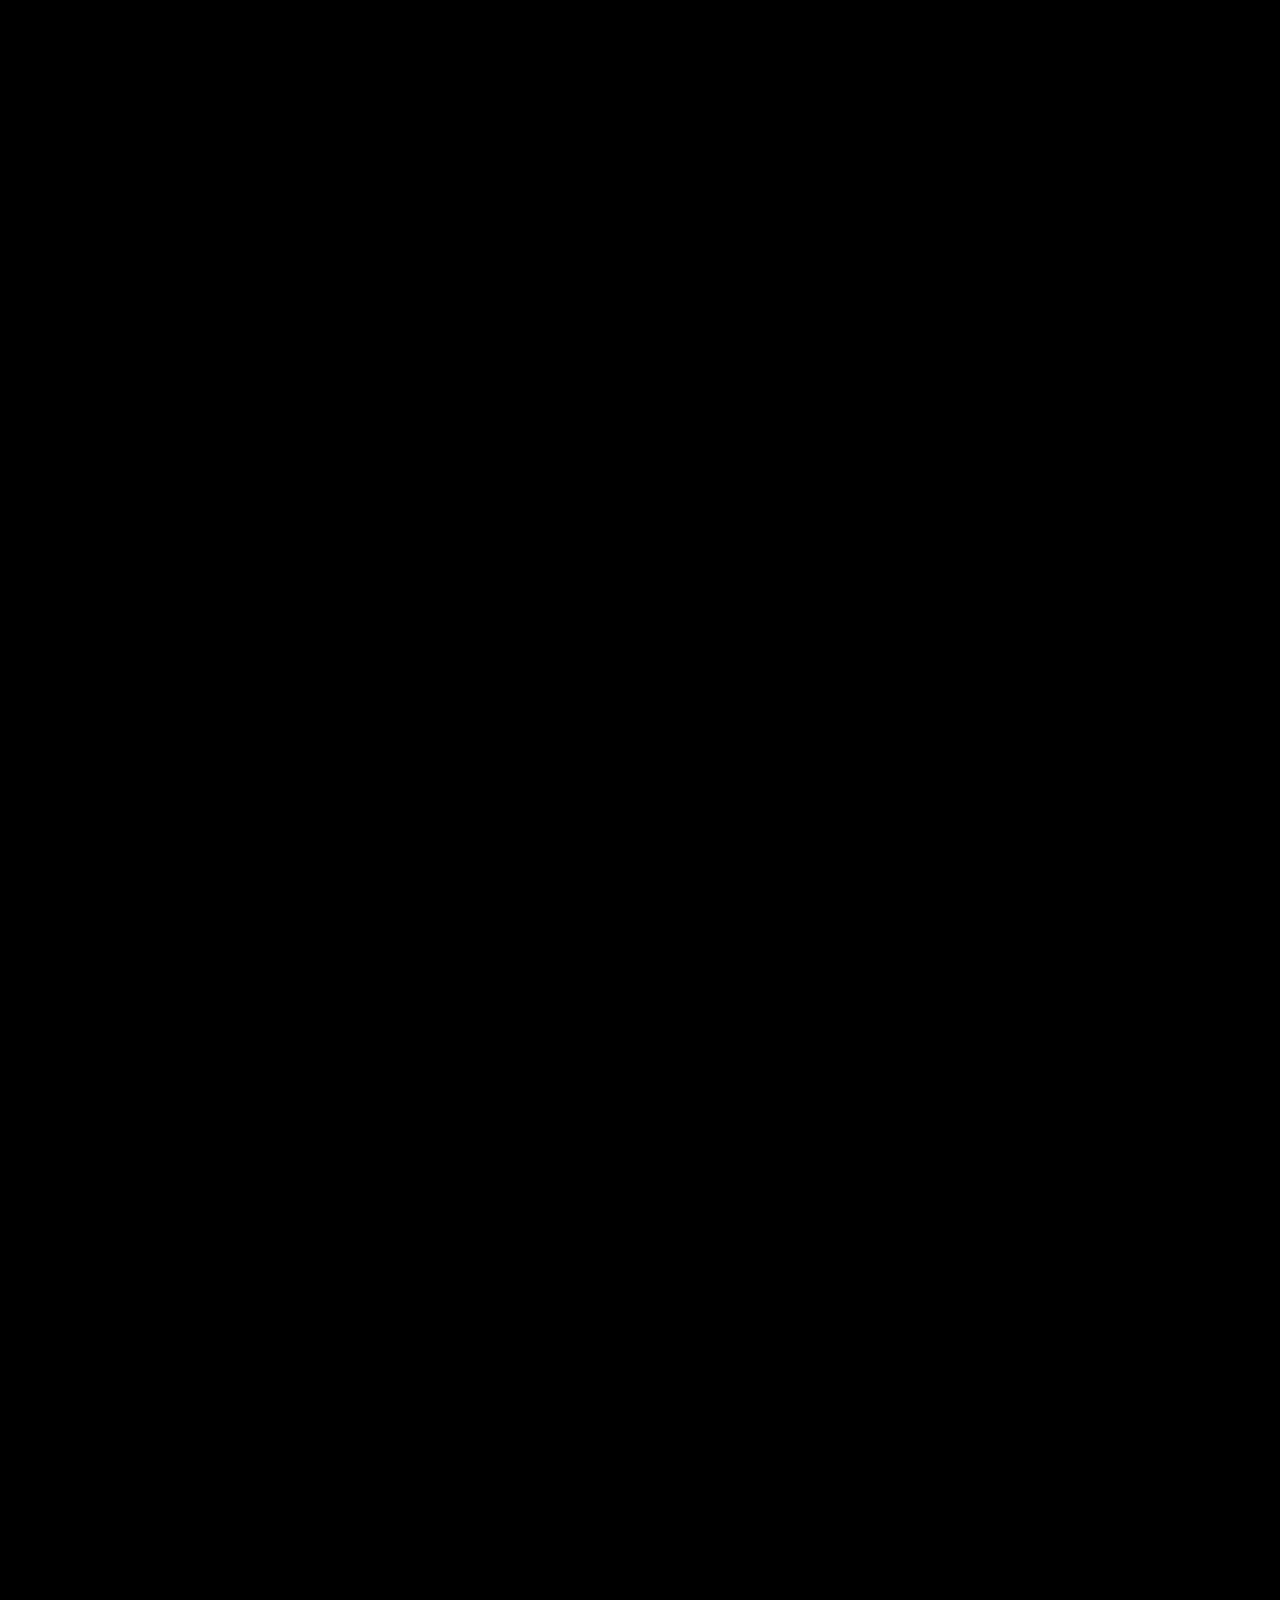
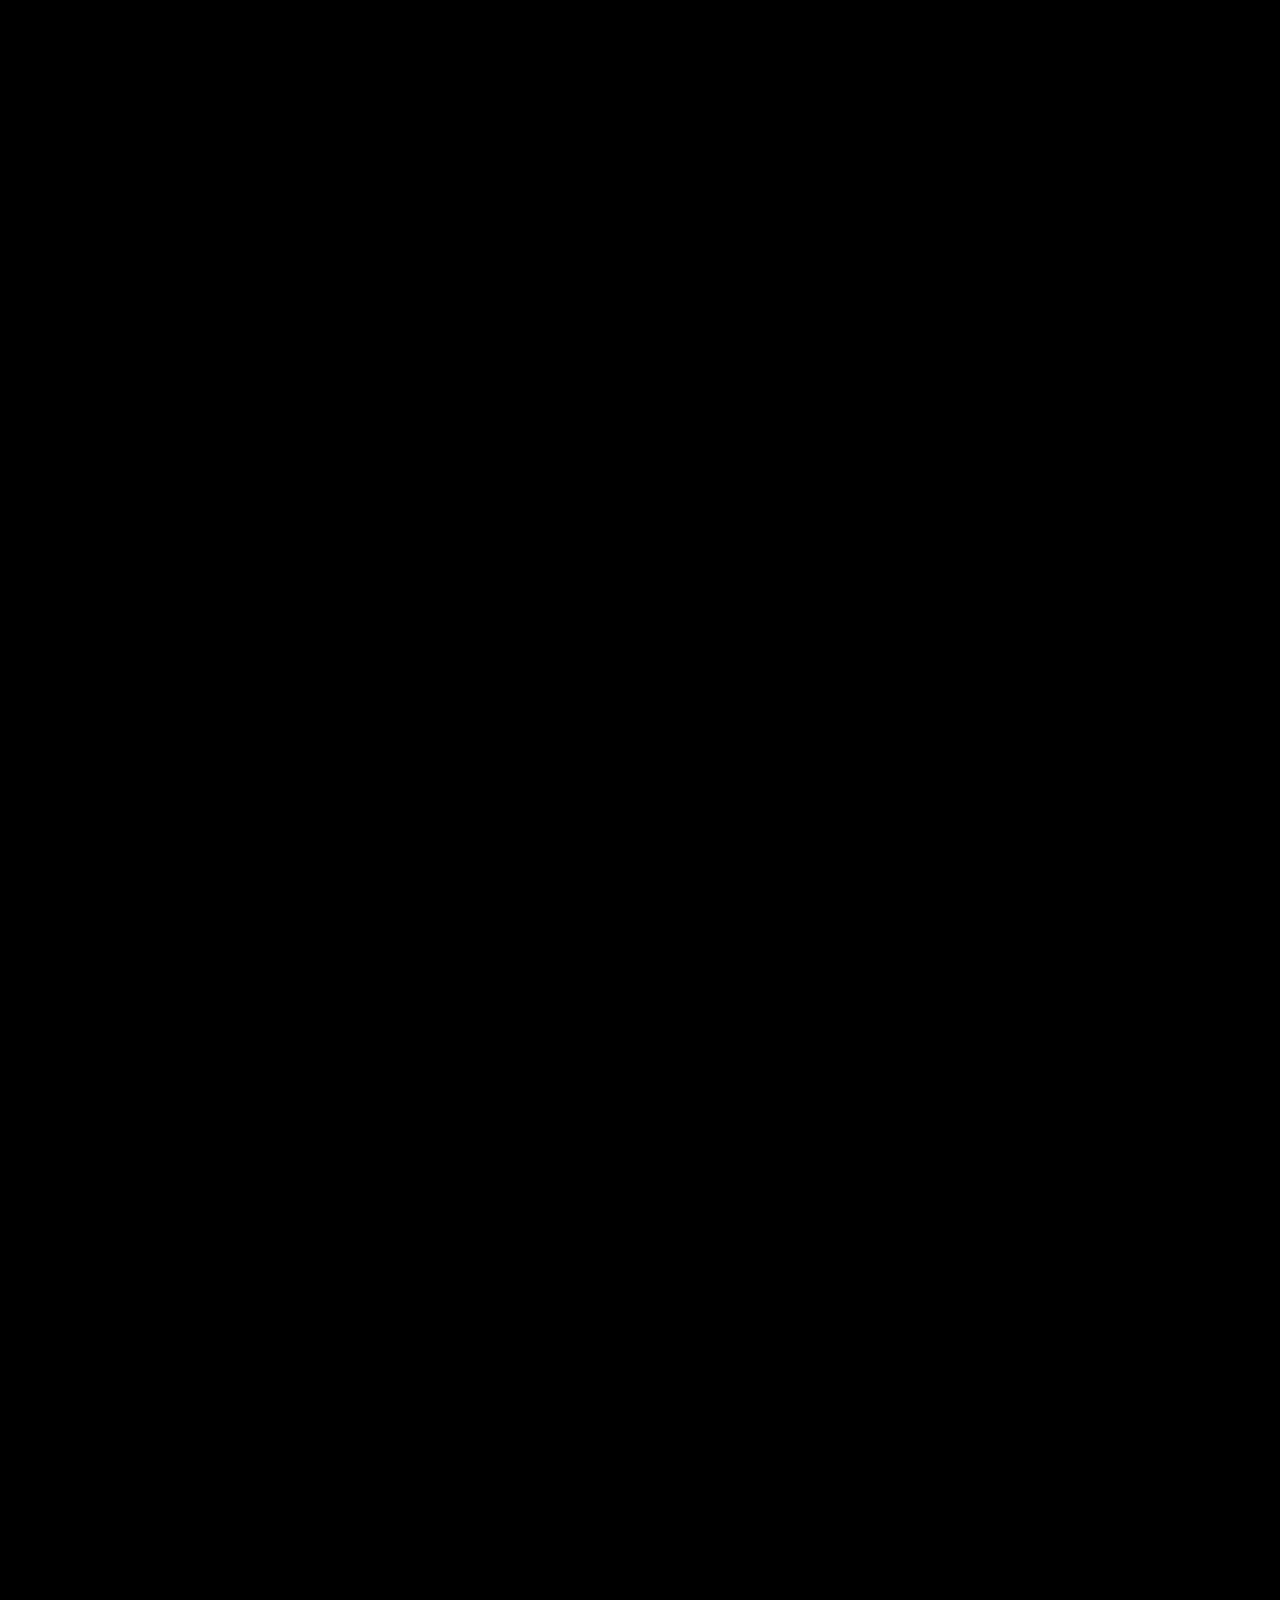
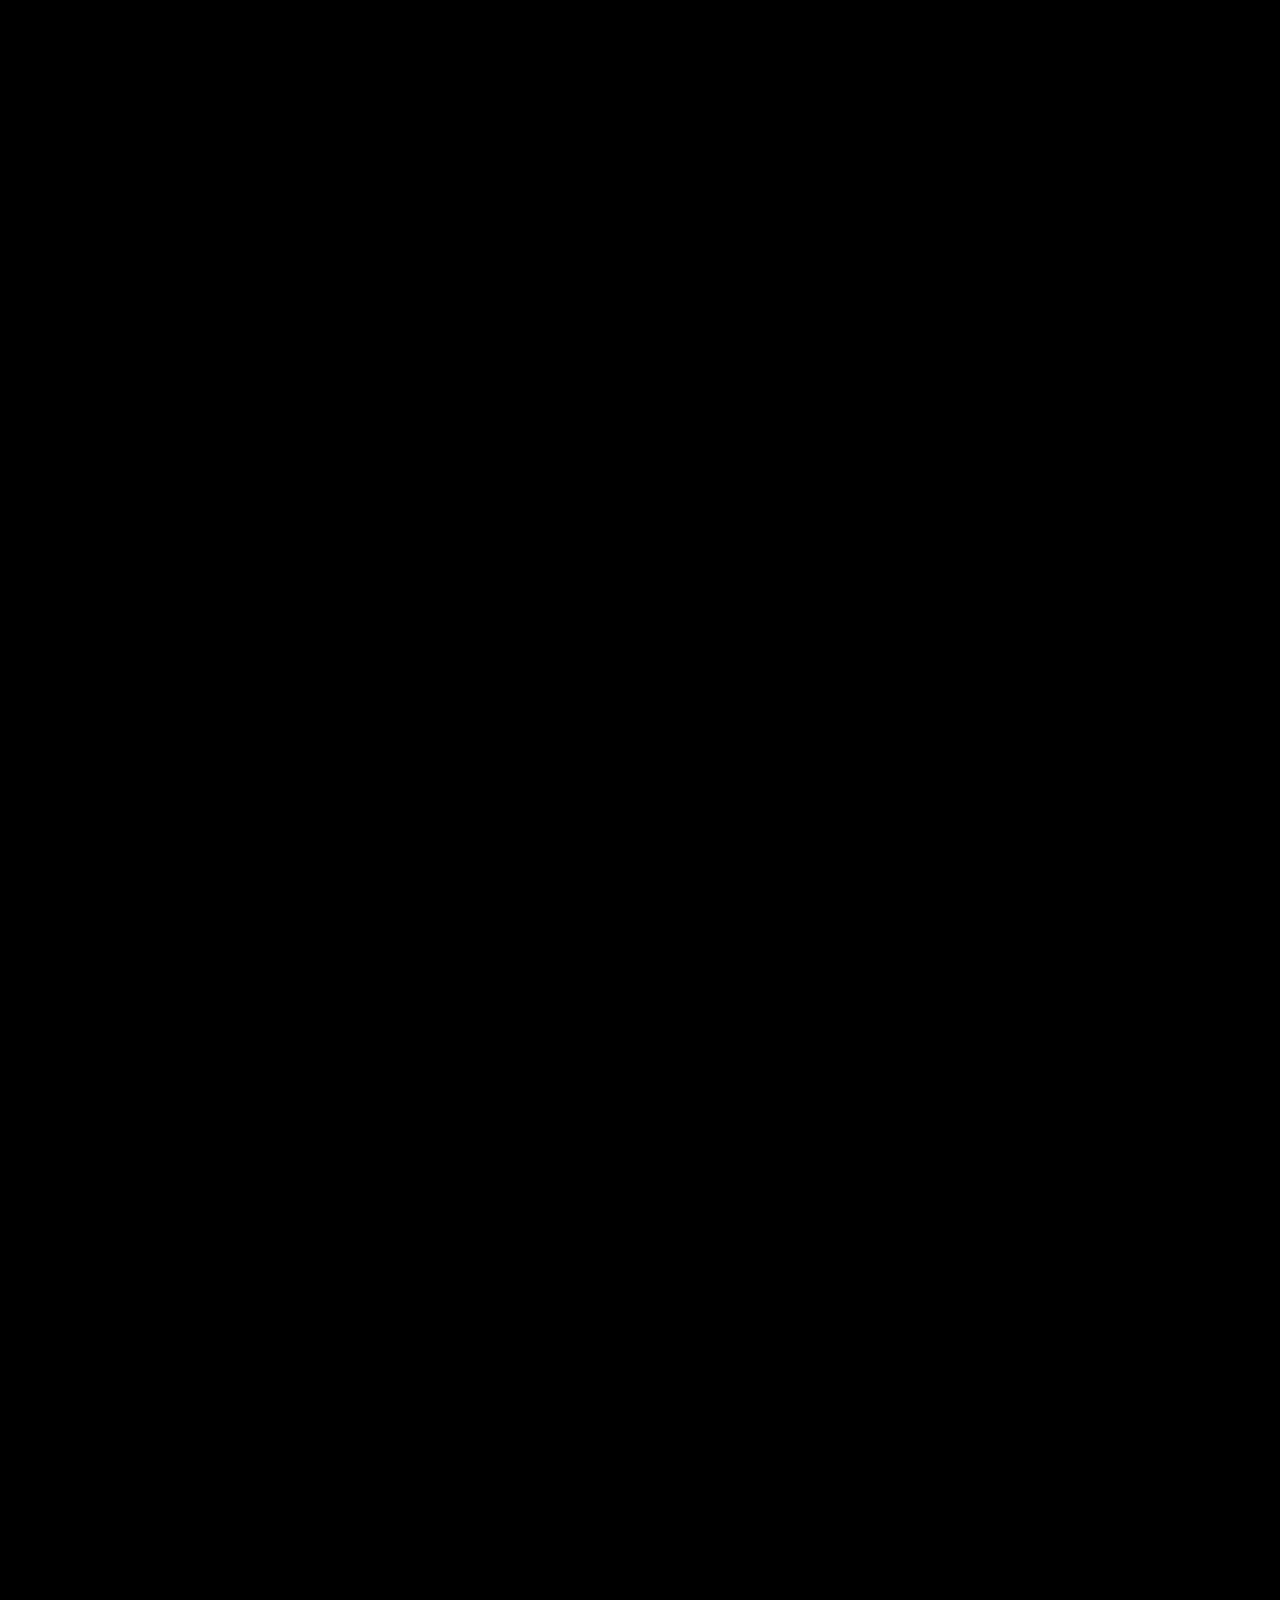
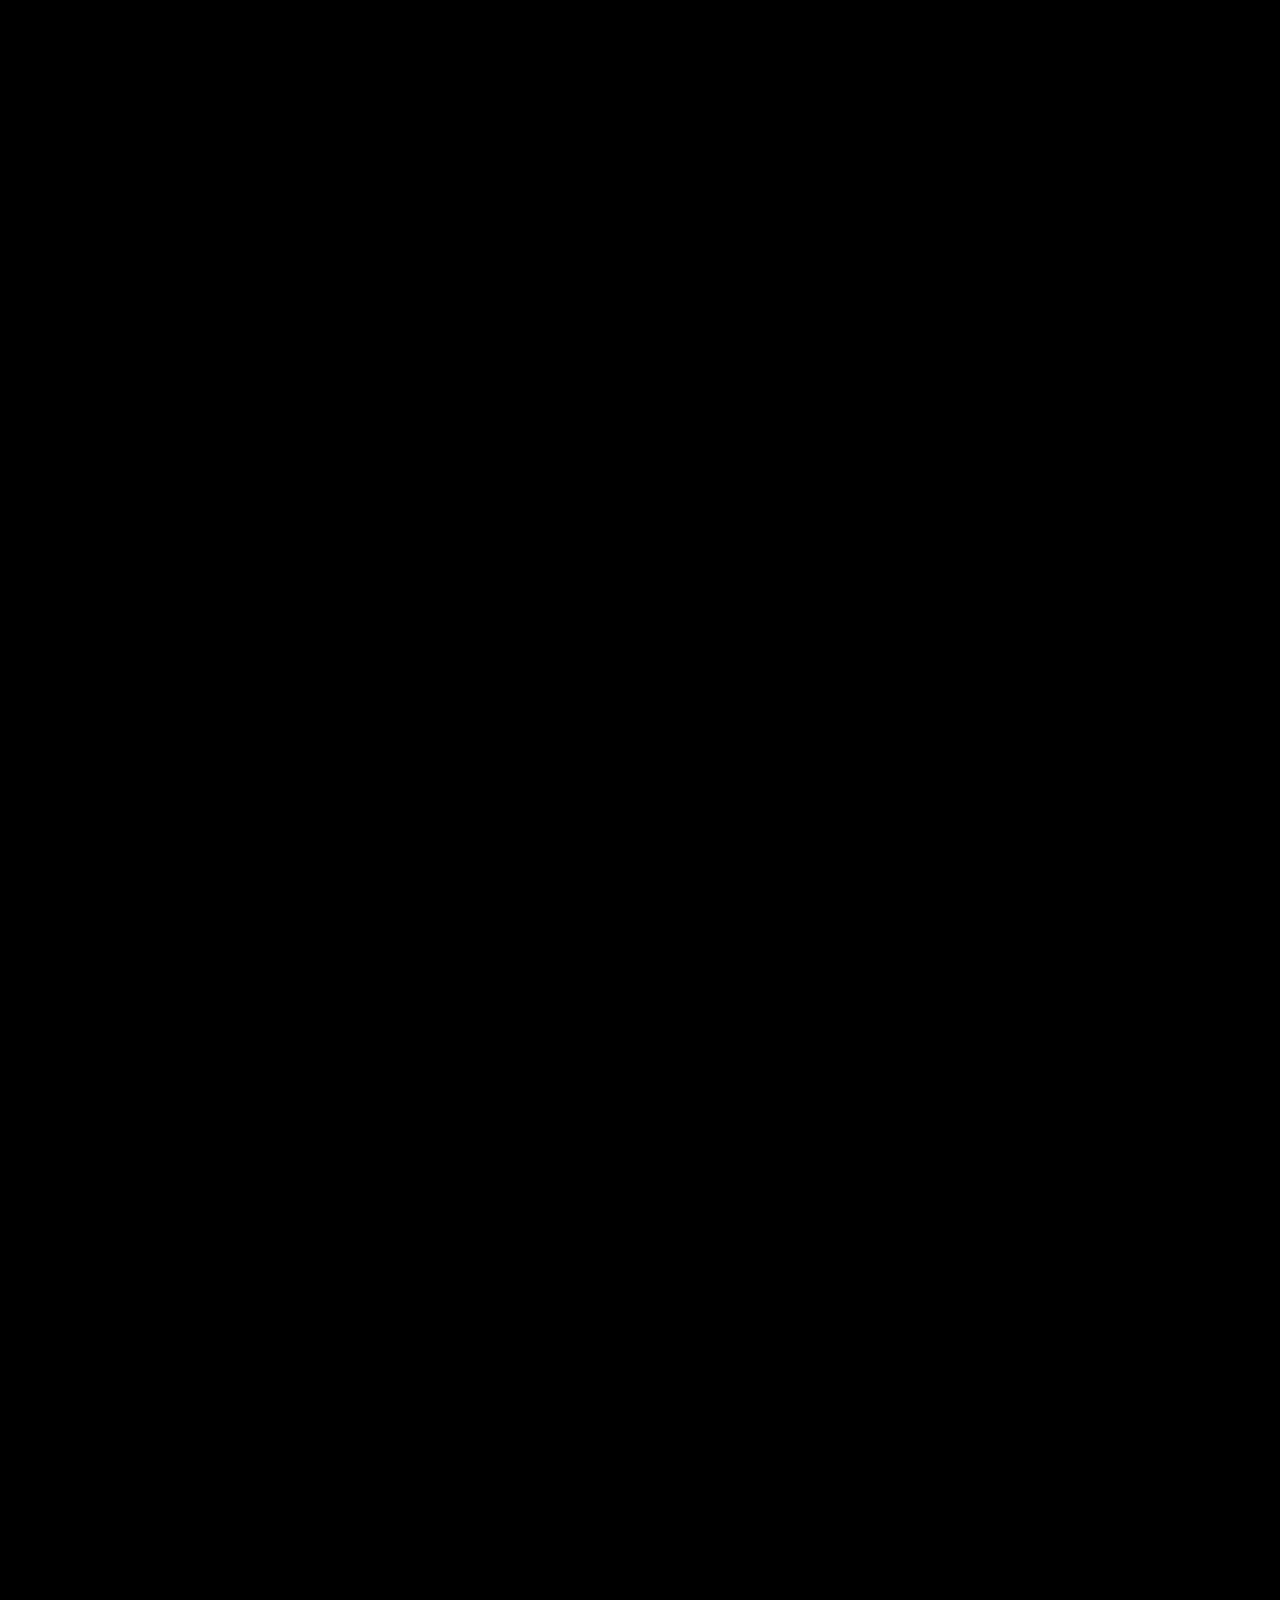
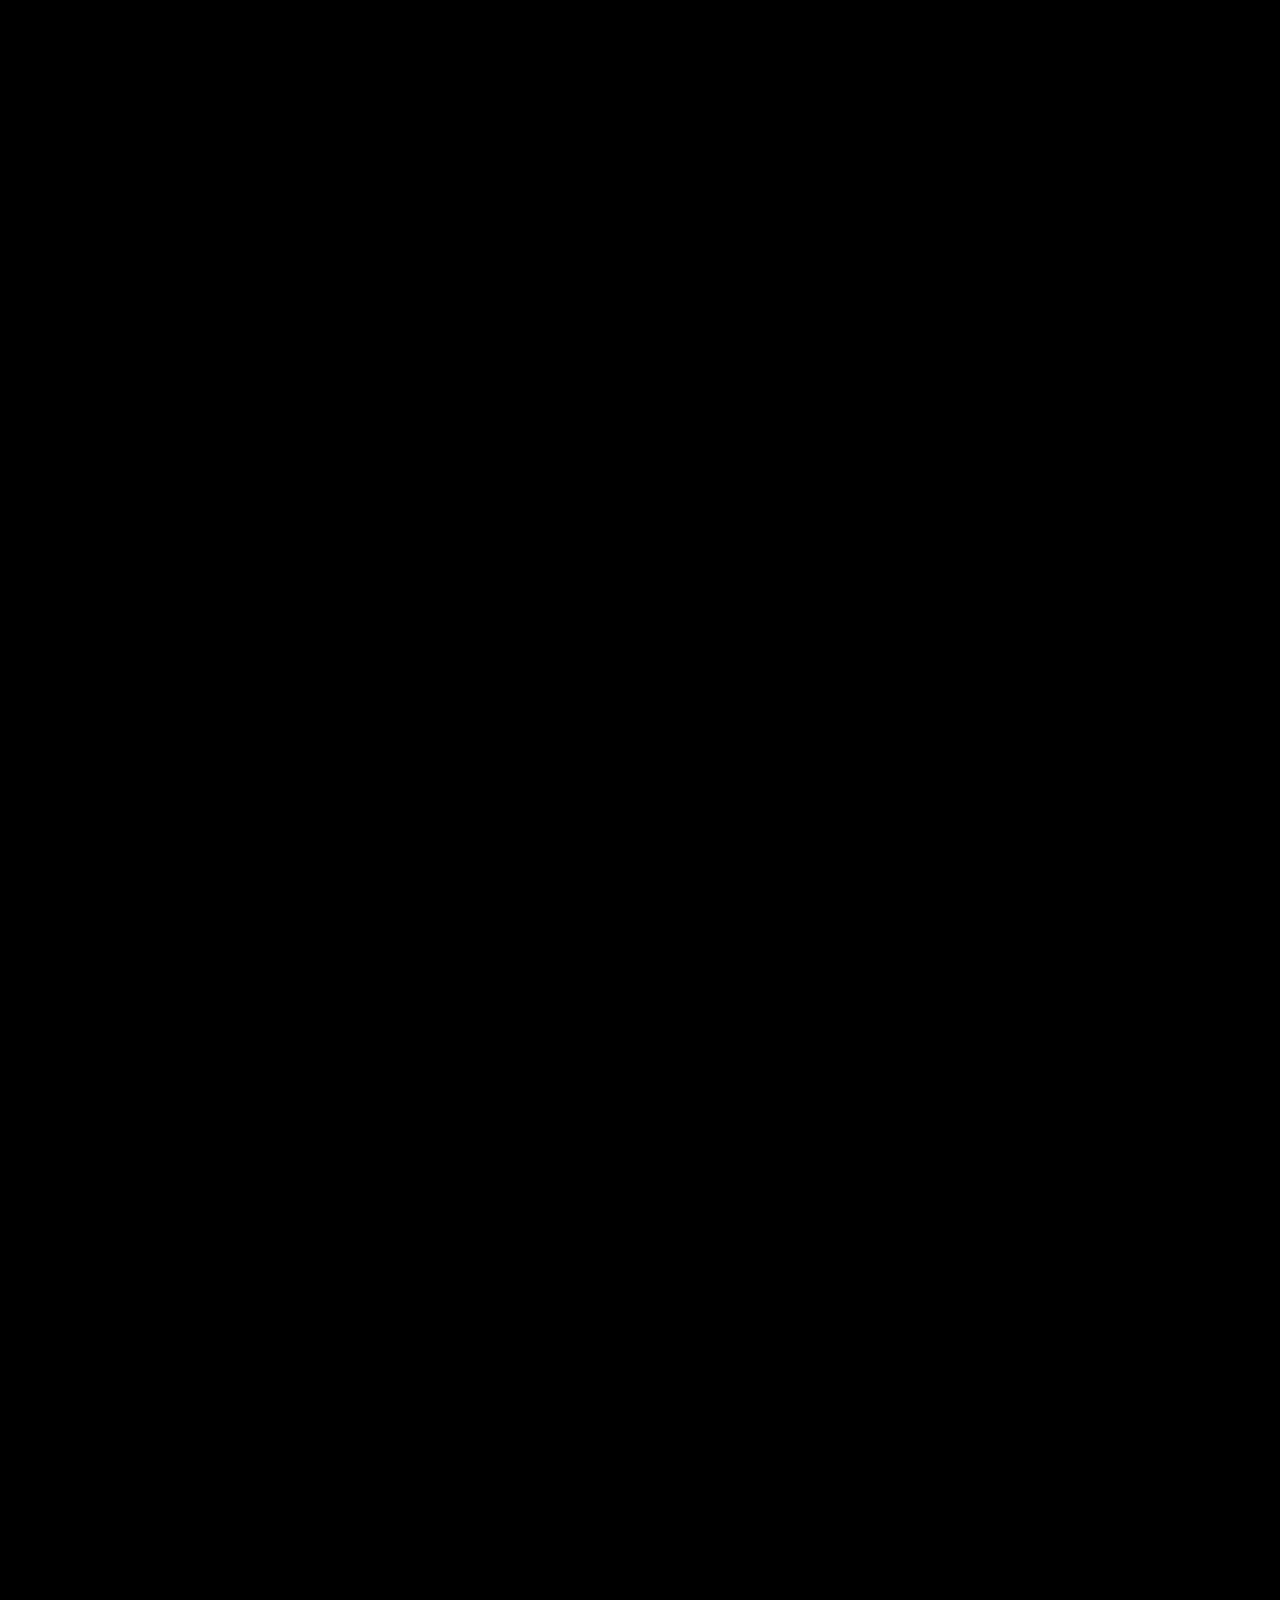
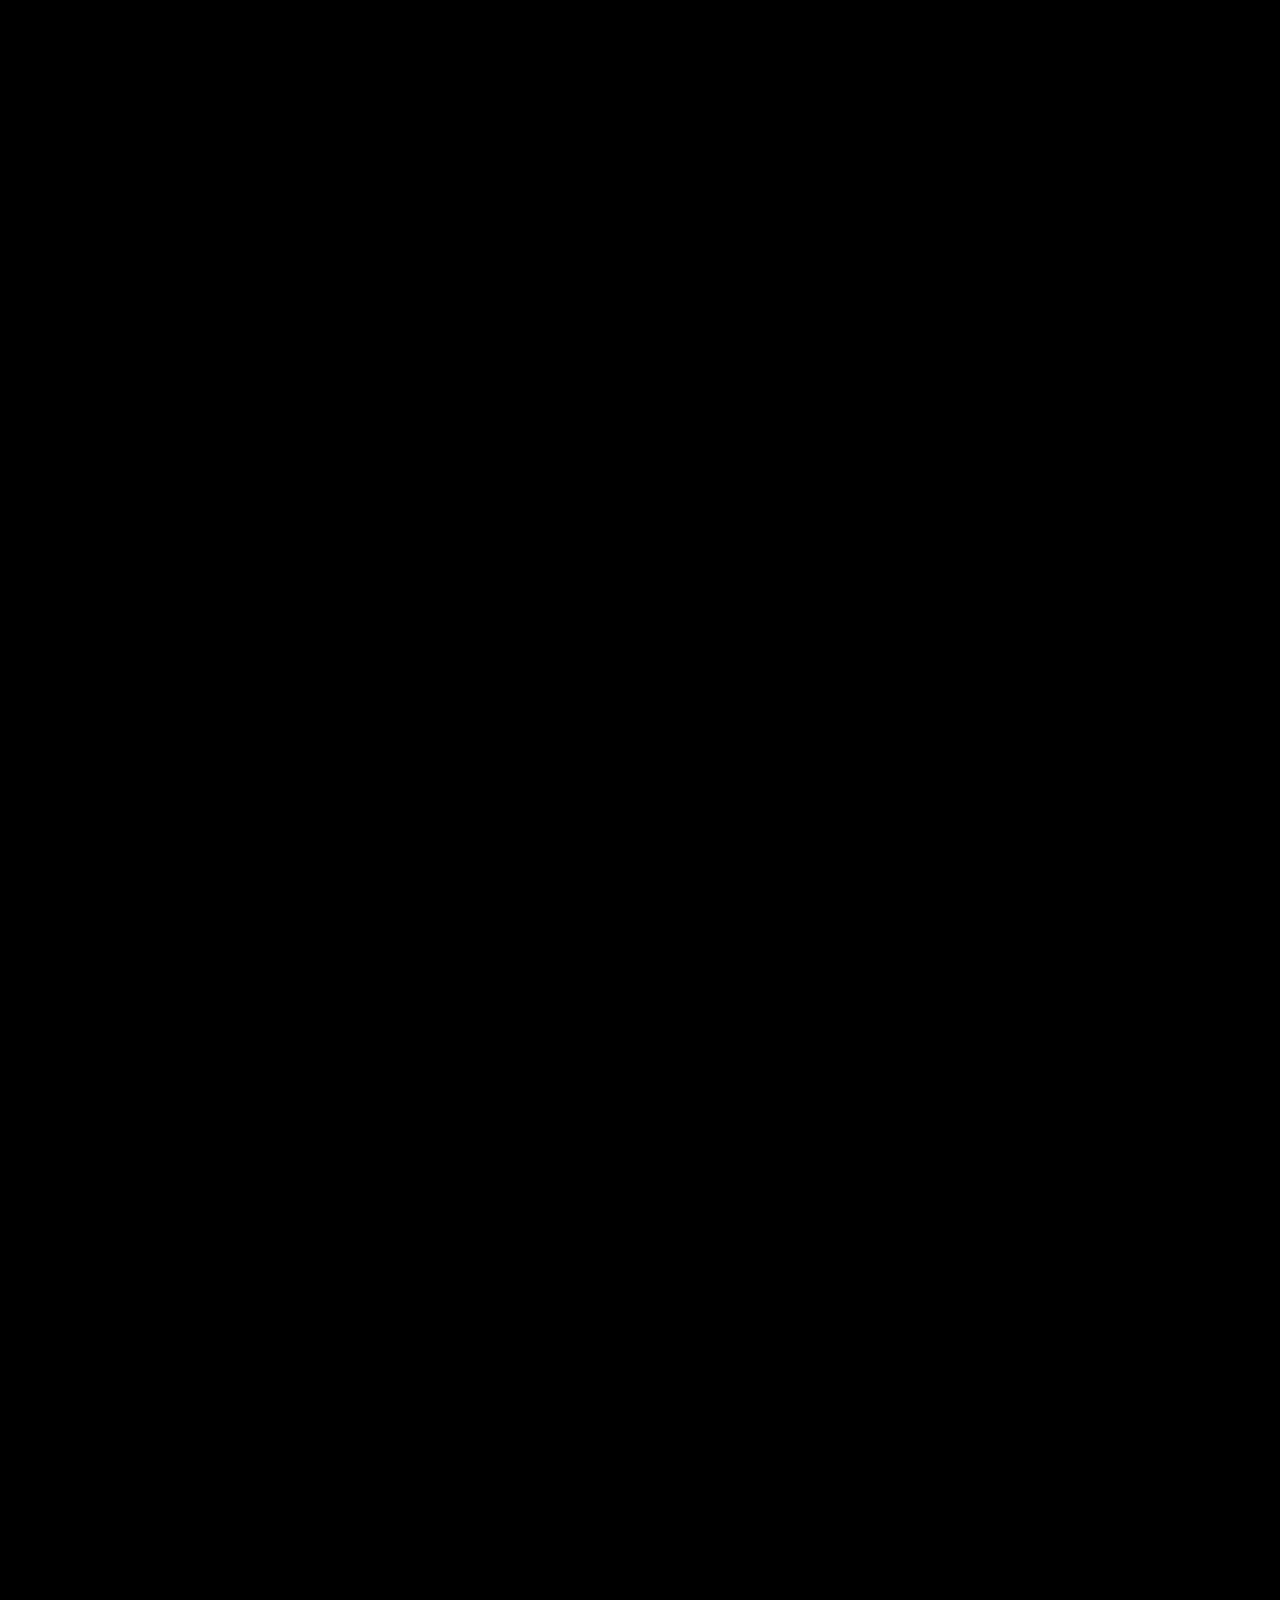
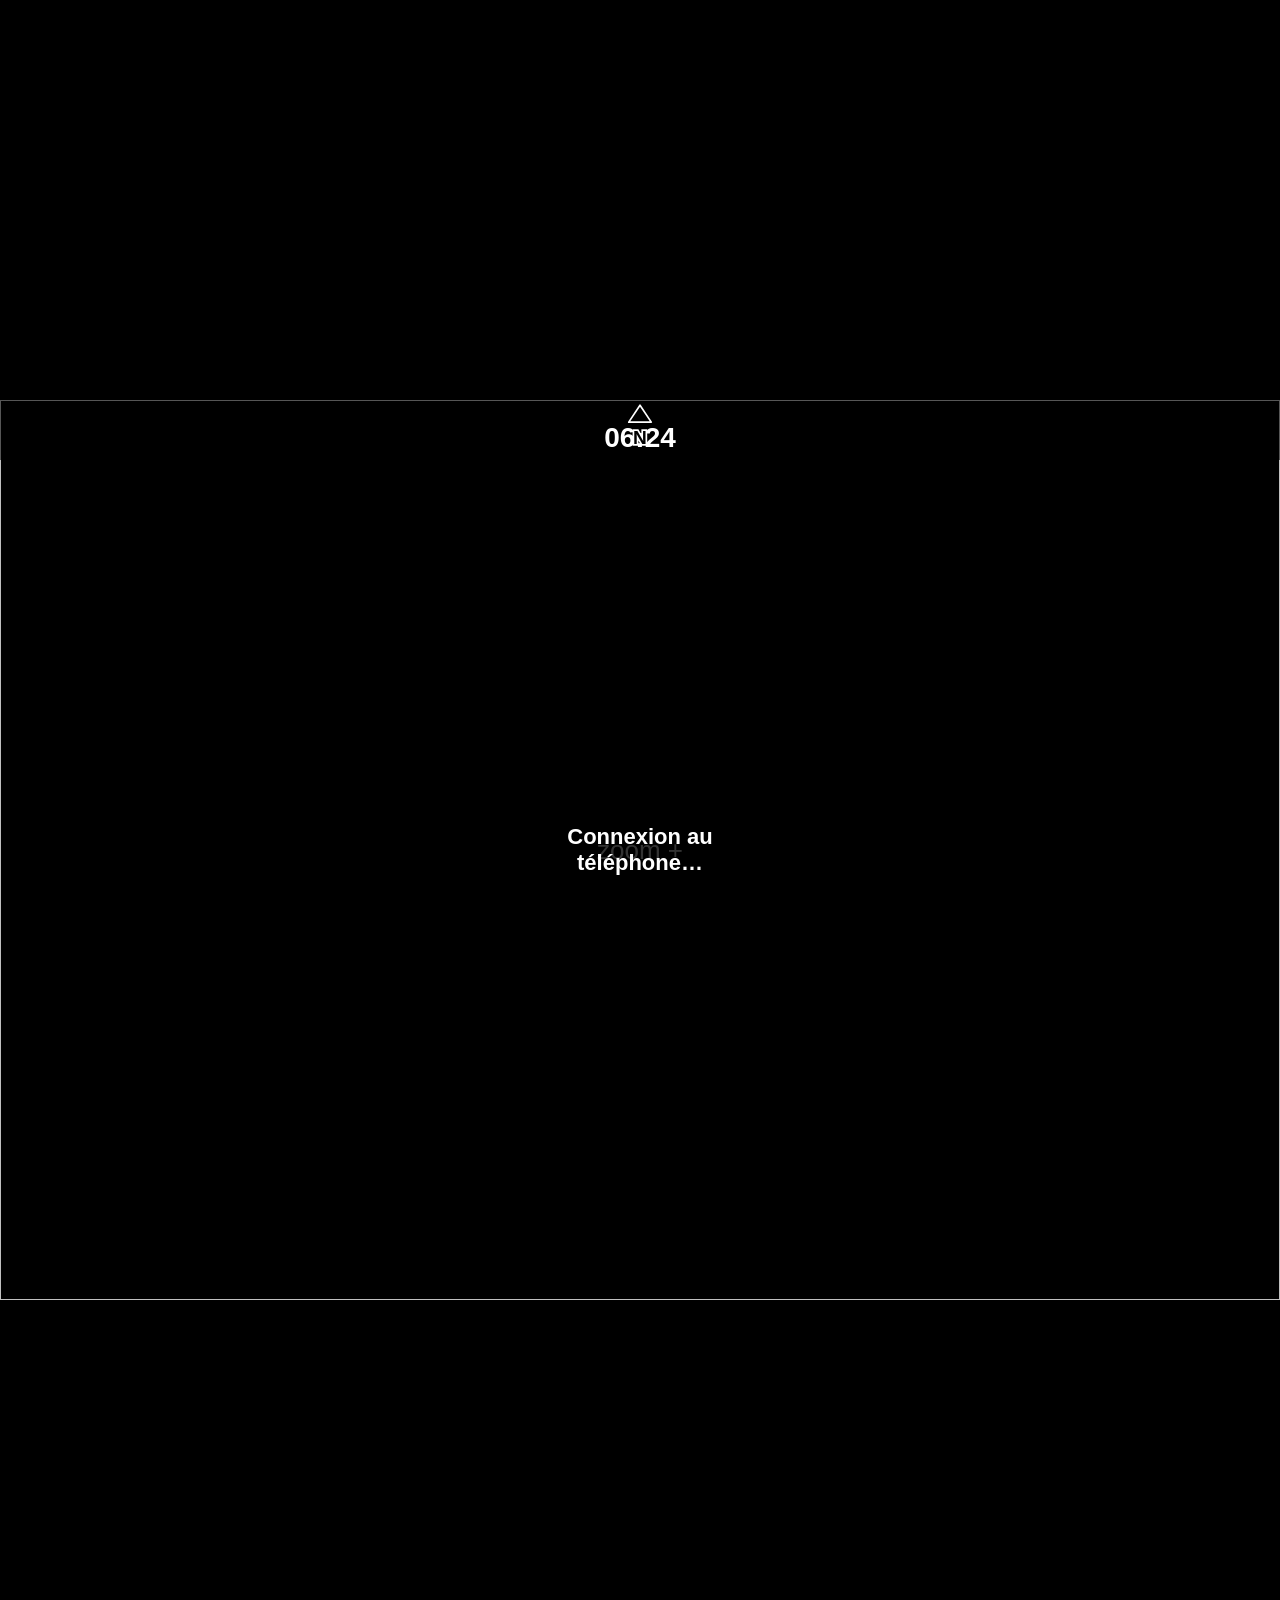
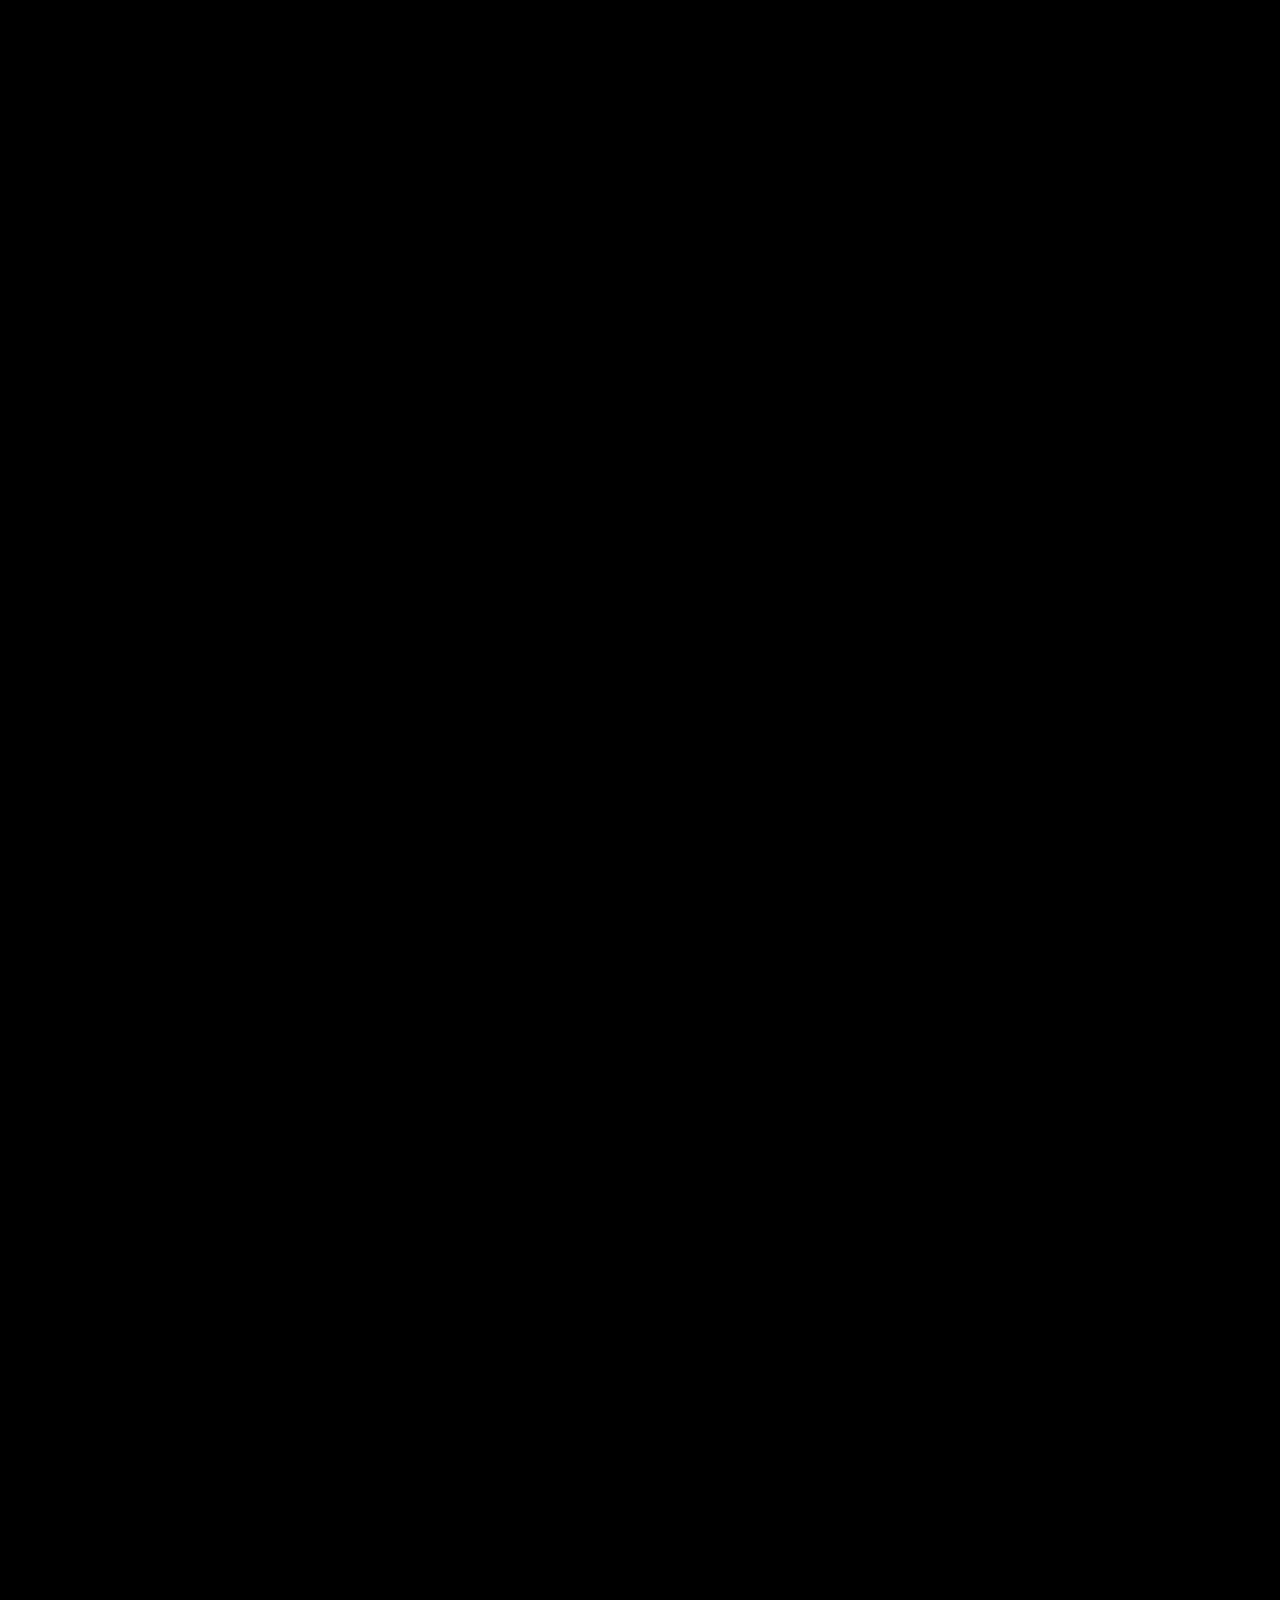
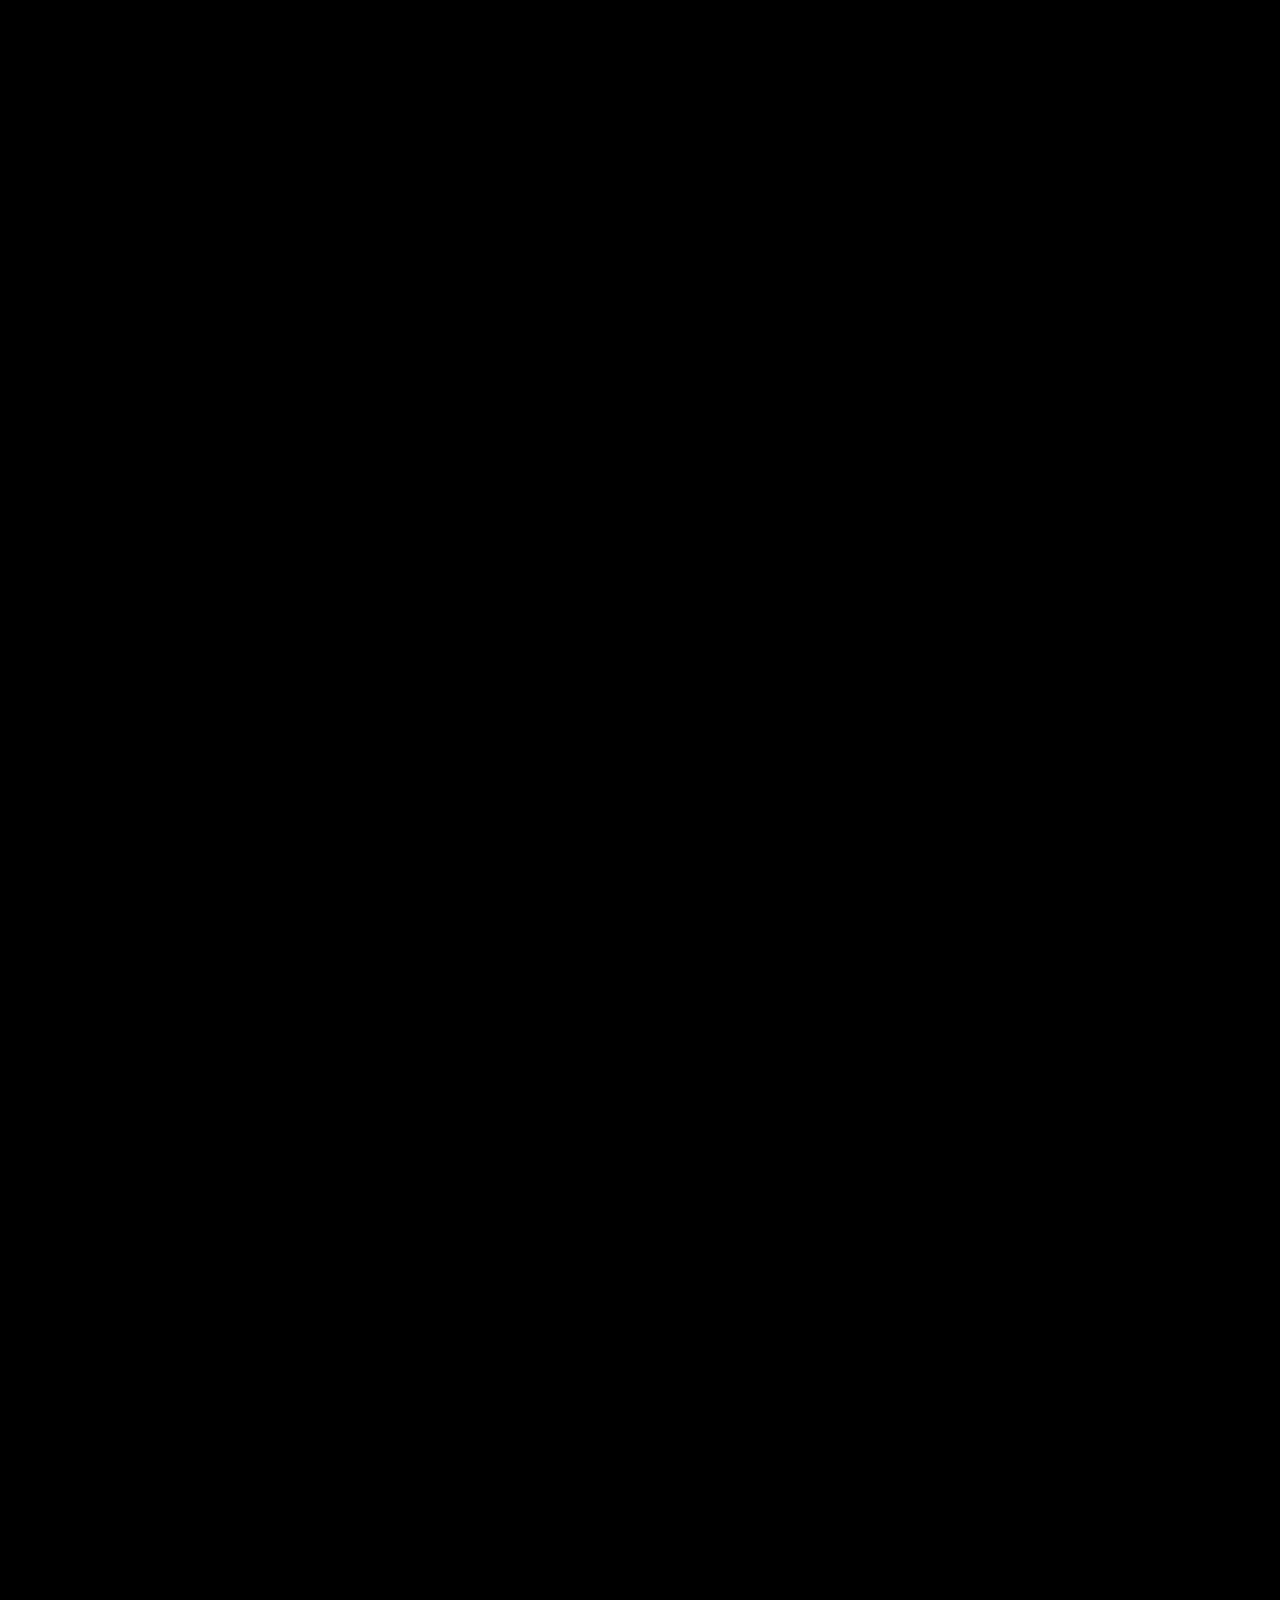
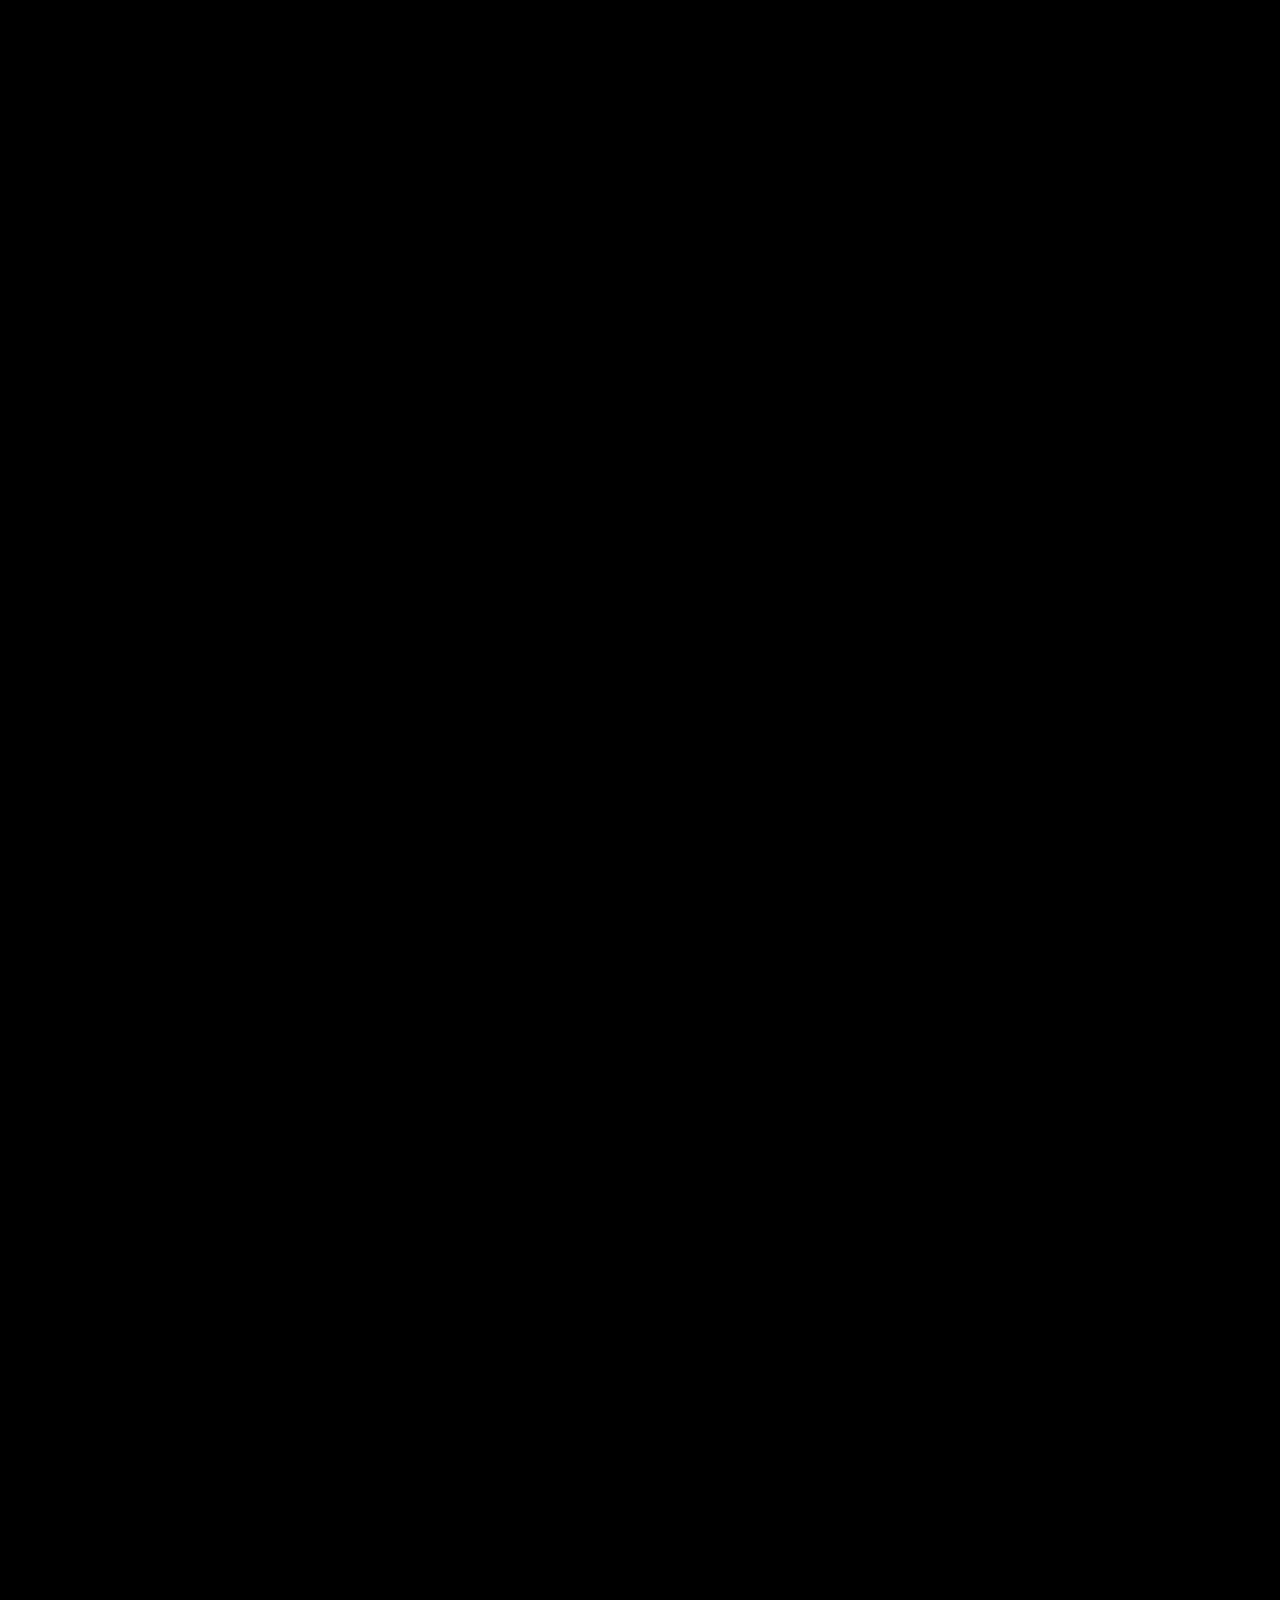
==== watch/index.html @ 05f12337 "Hiking map for Android with Galaxy Watch mirroring" ====
<!DOCTYPE html>
<html>
<head>
    <meta charset="utf-8" />
    <meta name="viewport" content="width=device-width, user-scalable=no" />
    <title>BLRando</title>
    <link rel="stylesheet" href="style.css" />
</head>
<body>
    <!-- Map image drawn by the phone (360x360: map, tracks, arrow) -->
    <!-- North-up map from the phone, turned by the watch compass so it stays aligned with the ground -->
    <img id="map" alt="" />

    <!-- North marker on the rim, turns with the compass -->
    <div id="northRing">
        <!-- Black triangle pointing outward, "N" underneath, both turning with the ring -->
        <svg id="northMark" viewBox="0 0 30 40">
            <path d="M15,2 L25,17 L5,17 Z" fill="#000" stroke="#fff" stroke-width="1.5" stroke-linejoin="round" />
            <text id="northLetter" x="15" y="36" text-anchor="middle" font-size="17" font-weight="bold" font-family="sans-serif"
                  fill="#000" stroke="#fff" stroke-width="3" paint-order="stroke">N</text>
        </svg>
    </div>

    <!-- Hiker: always at the center, Gaia-style arrowhead, turned by the phone's "heading" -->
    <svg id="hiker" viewBox="-20 -24 40 44">
        <path d="M0,-22 L-17,16 L0,6 Z" fill="#C4561A" fill-opacity="0.85" />
        <path d="M0,-22 L0,6 L17,16 Z" fill="#F0843A" fill-opacity="0.85" />
        <path d="M0,-22 L17,16 L0,6 L-17,16 Z" fill="none" stroke="#8A3A0E" stroke-width="1.2" stroke-linejoin="round" />
    </svg>

    <!-- Position when the direction is unknown -->
    <div id="hikerDot"></div>

    <!-- Top: recording dot + time -->
    <div id="top" class="band"><span id="rec"></span><span id="time">--:--</span></div>

    <!-- Bottom: duration · distance (only while recording) -->
    <div id="bottom" class="band"></div>

    <!-- Lifebuoy alert: red ring + distance -->
    <div id="offRing"></div>
    <div id="offText"></div>

    <!-- Zoom level, shown briefly when the bezel turns -->
    <div id="zoomTip"></div>

    <!-- Alerts: link lost, GPS lost, battery... -->
    <div id="status">Connexion au téléphone…</div>

    <!-- Back key menu: bezel to choose, back key or tap to confirm -->
    <div id="menu"></div>

    <script src="link.js"></script>
    <script src="main.js"></script>
</body>
</html>
---- watch/style.css ----
html, body { margin: 0; width: 100%; height: 100%; background: #000; color: #fff;
             font-family: sans-serif; overflow: hidden; }

#map { position: fixed; left: 0; top: 0; width: 100%; height: 100%; object-fit: cover;
       transform-origin: 50% 50%; will-change: transform; }

/* North marker: a ring the size of the screen, turned so its top points to north */
#northRing { position: fixed; top: 0; left: 0; right: 0; bottom: 0; pointer-events: none; will-change: transform; z-index: 5; }
#northMark { position: absolute; top: 3px; left: 50%; width: 34px; height: 45px; margin-left: -17px; }

#hiker { position: fixed; left: 50%; top: 50%; width: 40px; height: 44px;
         margin: -24px 0 0 -20px; transform-origin: 20px 24px; display: none; }

#hikerDot { position: fixed; left: 50%; top: 50%; width: 22px; height: 22px; margin: -14px 0 0 -14px;
            border-radius: 50%; background: #F0843A; border: 3px solid #fff; box-shadow: 0 0 4px rgba(0, 0, 0, 0.6);
            display: none; }

/* Text bands over the map, darkened so they stay readable */
.band { position: fixed; left: 0; width: 100%; text-align: center; font-weight: bold;
        text-shadow: 0 0 4px #000; background: rgba(0, 0, 0, 0.55); }
#top { top: 0; padding: 22px 0 6px; font-size: 28px; }
#bottom { bottom: 0; padding: 6px 0 26px; font-size: 24px; display: none; }

#rec { display: none; width: 14px; height: 14px; border-radius: 50%; background: #FF3B30;
       margin-right: 8px; vertical-align: 2px; animation: blink 1.8s infinite; }
@keyframes blink { 50% { opacity: 0.25; } }

/* Off track: thick red ring around the round screen */
#offRing { position: fixed; top: 0; left: 0; right: 0; bottom: 0; border-radius: 50%; border: 12px solid #D32F2F;
           box-sizing: border-box; display: none; animation: pulse 1.2s infinite; }
@keyframes pulse { 50% { border-color: rgba(211, 47, 47, 0.35); } }
#offText { position: fixed; top: 74px; left: 50%; transform: translateX(-50%);
           background: #D32F2F; padding: 4px 14px; border-radius: 16px;
           font-size: 22px; font-weight: bold; display: none; }

#zoomTip { position: fixed; top: 50%; left: 50%; transform: translate(-50%, -50%);
           background: rgba(0, 0, 0, 0.7); padding: 8px 18px; border-radius: 20px;
           font-size: 26px; display: none; }

#status { position: fixed; top: 50%; left: 50%; transform: translate(-50%, -50%);
          width: 250px; text-align: center; font-size: 22px; font-weight: bold; color: #fff;
          background: rgba(0, 0, 0, 0.8); padding: 12px; border-radius: 18px; z-index: 6; }

/* Menu: graphic buttons like the phone app (screen 360 x 360) */
#menu { position: fixed; top: 0; left: 0; right: 0; bottom: 0; border-radius: 50%; background: rgba(0, 0, 0, 0.6);
        z-index: 10; display: none; }
#menu svg { width: 54px; height: 54px; display: block; }
#menu .mtitle { position: absolute; top: 26px; left: 70px; right: 70px; text-align: center; white-space: pre-line;
                font-size: 19px; font-weight: bold; color: #fff; text-shadow: 0 0 4px #000; }
/* Waiting for confirmation: big yellow question at the top, hint at the bottom */
#menu .mtitle.armed { color: #FFD54F; font-size: 27px; line-height: 1.15; top: 18px; left: 60px; right: 60px;
                      padding: 4px 0; border-radius: 18px; background: rgba(0, 0, 0, 0.85); }
#menu .mhint { position: absolute; top: 268px; left: 40px; right: 40px; text-align: center;
               font-size: 27px; font-weight: bold; color: #FFD54F; text-shadow: 0 0 4px #000; }
/* Round buttons, 110 px */
#menu .mbtn { position: absolute; top: 125px; width: 110px; height: 110px; border-radius: 55px; background: #2B2B2B;
              box-shadow: 0 2px 8px rgba(0, 0, 0, 0.6); }
#menu .mbtn svg { margin: 28px; }
#menu .mleft { left: 36px; }
#menu .mright { right: 36px; }
/* Center / fit: smaller round buttons, bottom middle */
#menu .msmall { top: 262px; width: 76px; height: 76px; border-radius: 38px; }
#menu .msmall svg { width: 40px; height: 40px; margin: 18px; }
#menu .mcenter { left: 98px; }
#menu .mfit { left: 186px; }
#menu .mmid { left: 142px; }
/* Waiting for the confirmation tap */
#menu .mbtn.armed { box-shadow: 0 0 0 5px #fff; }
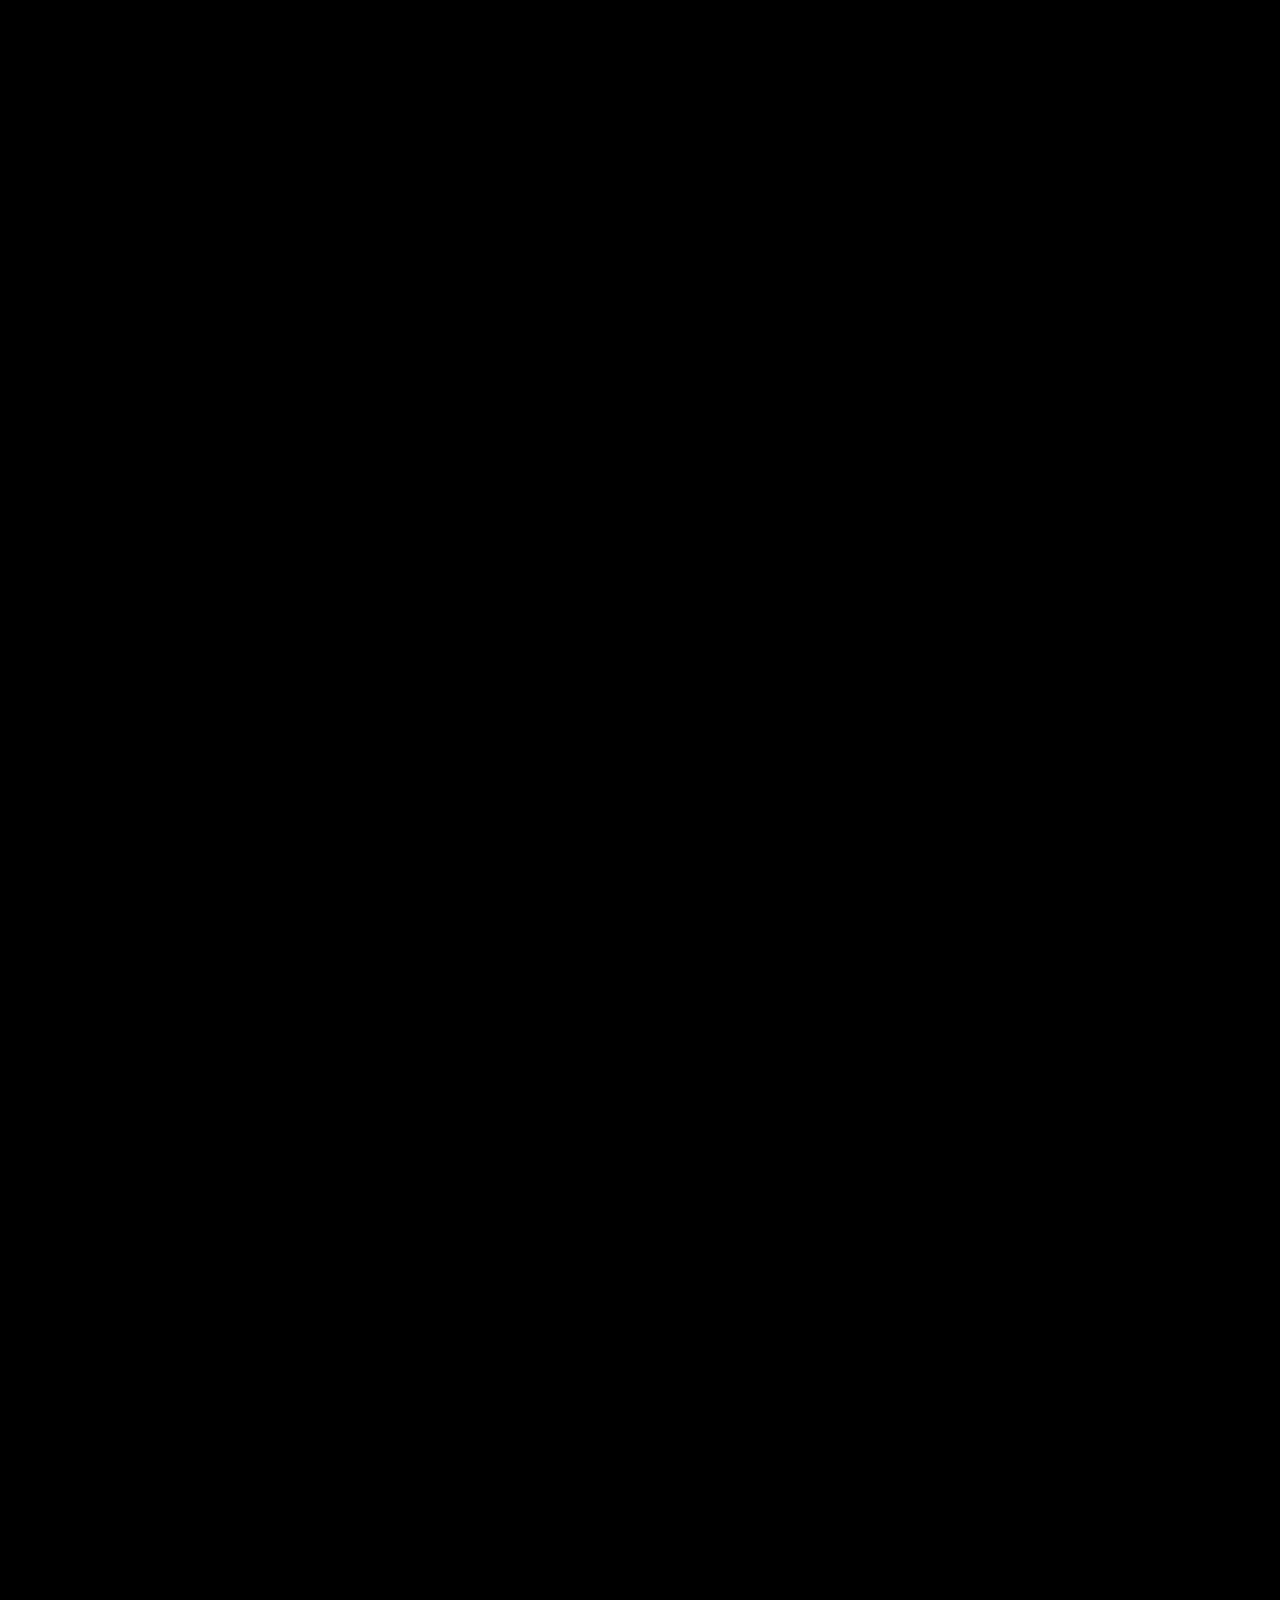
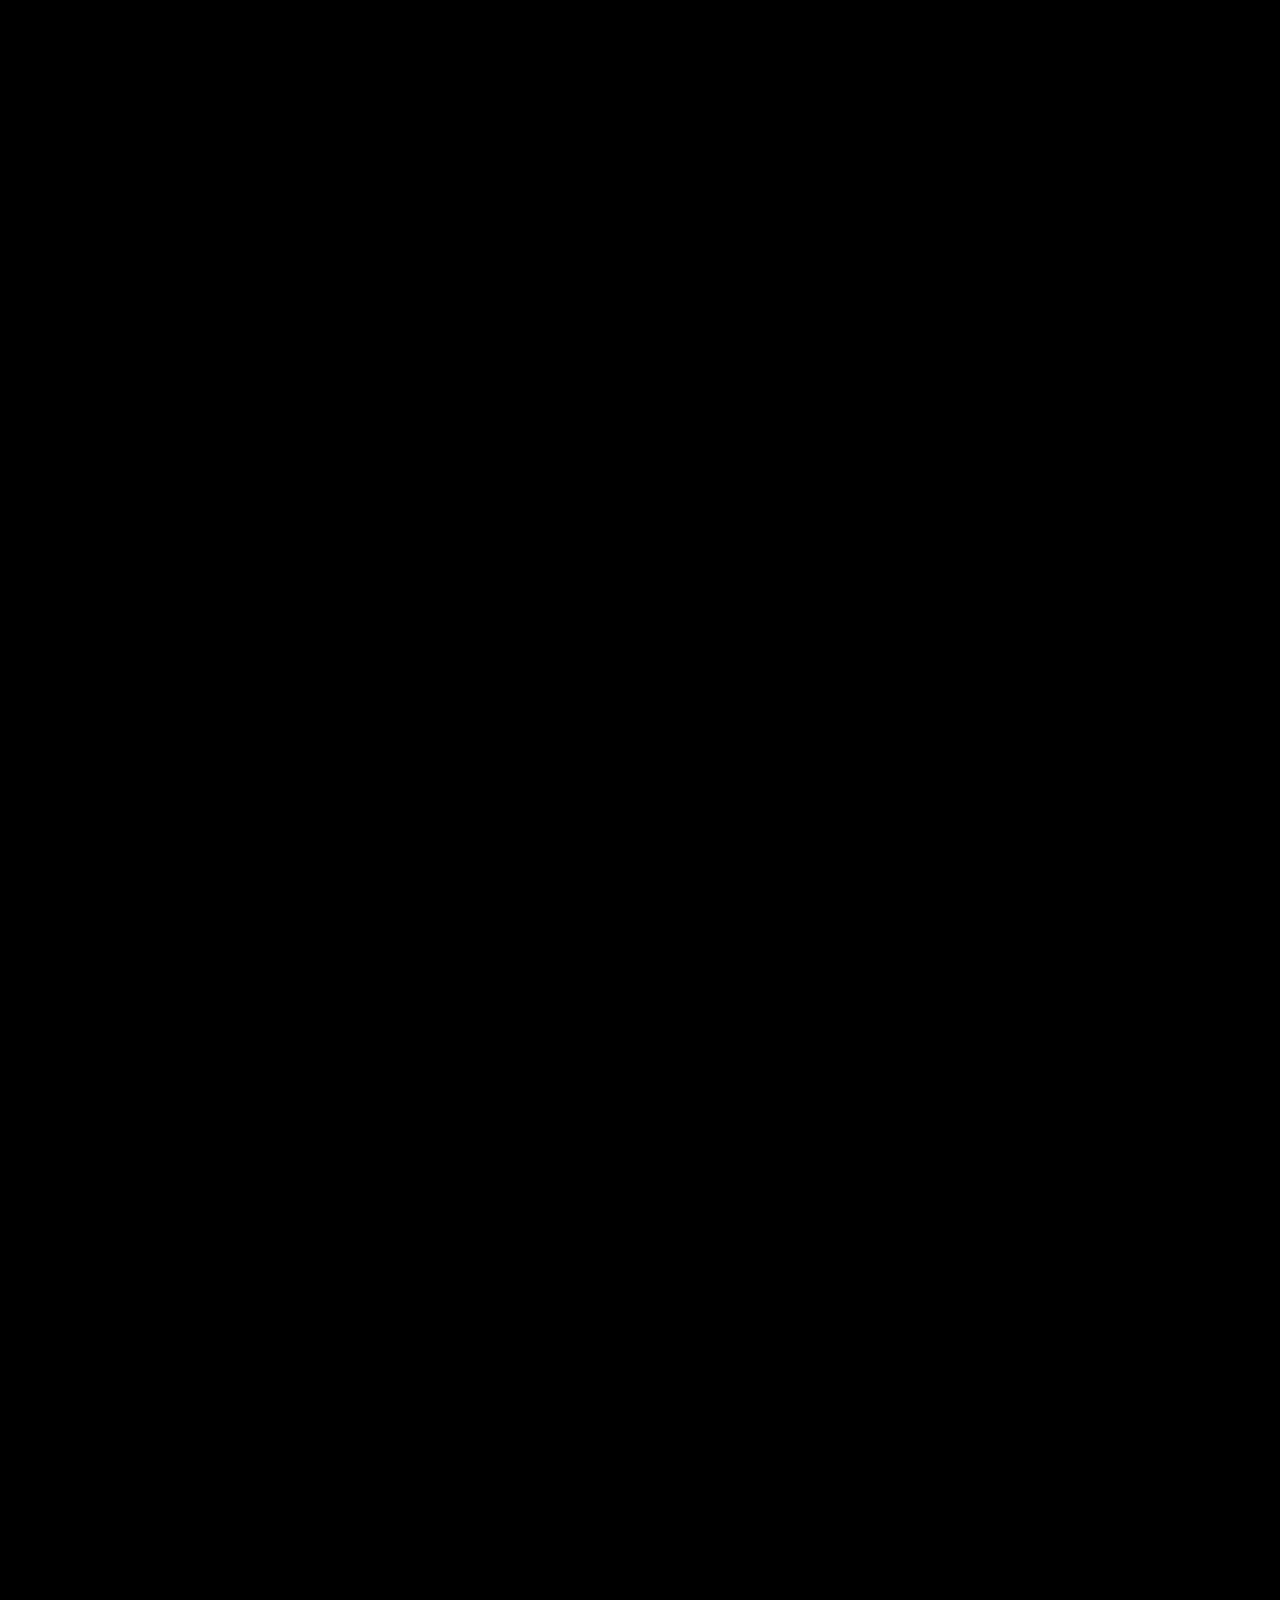
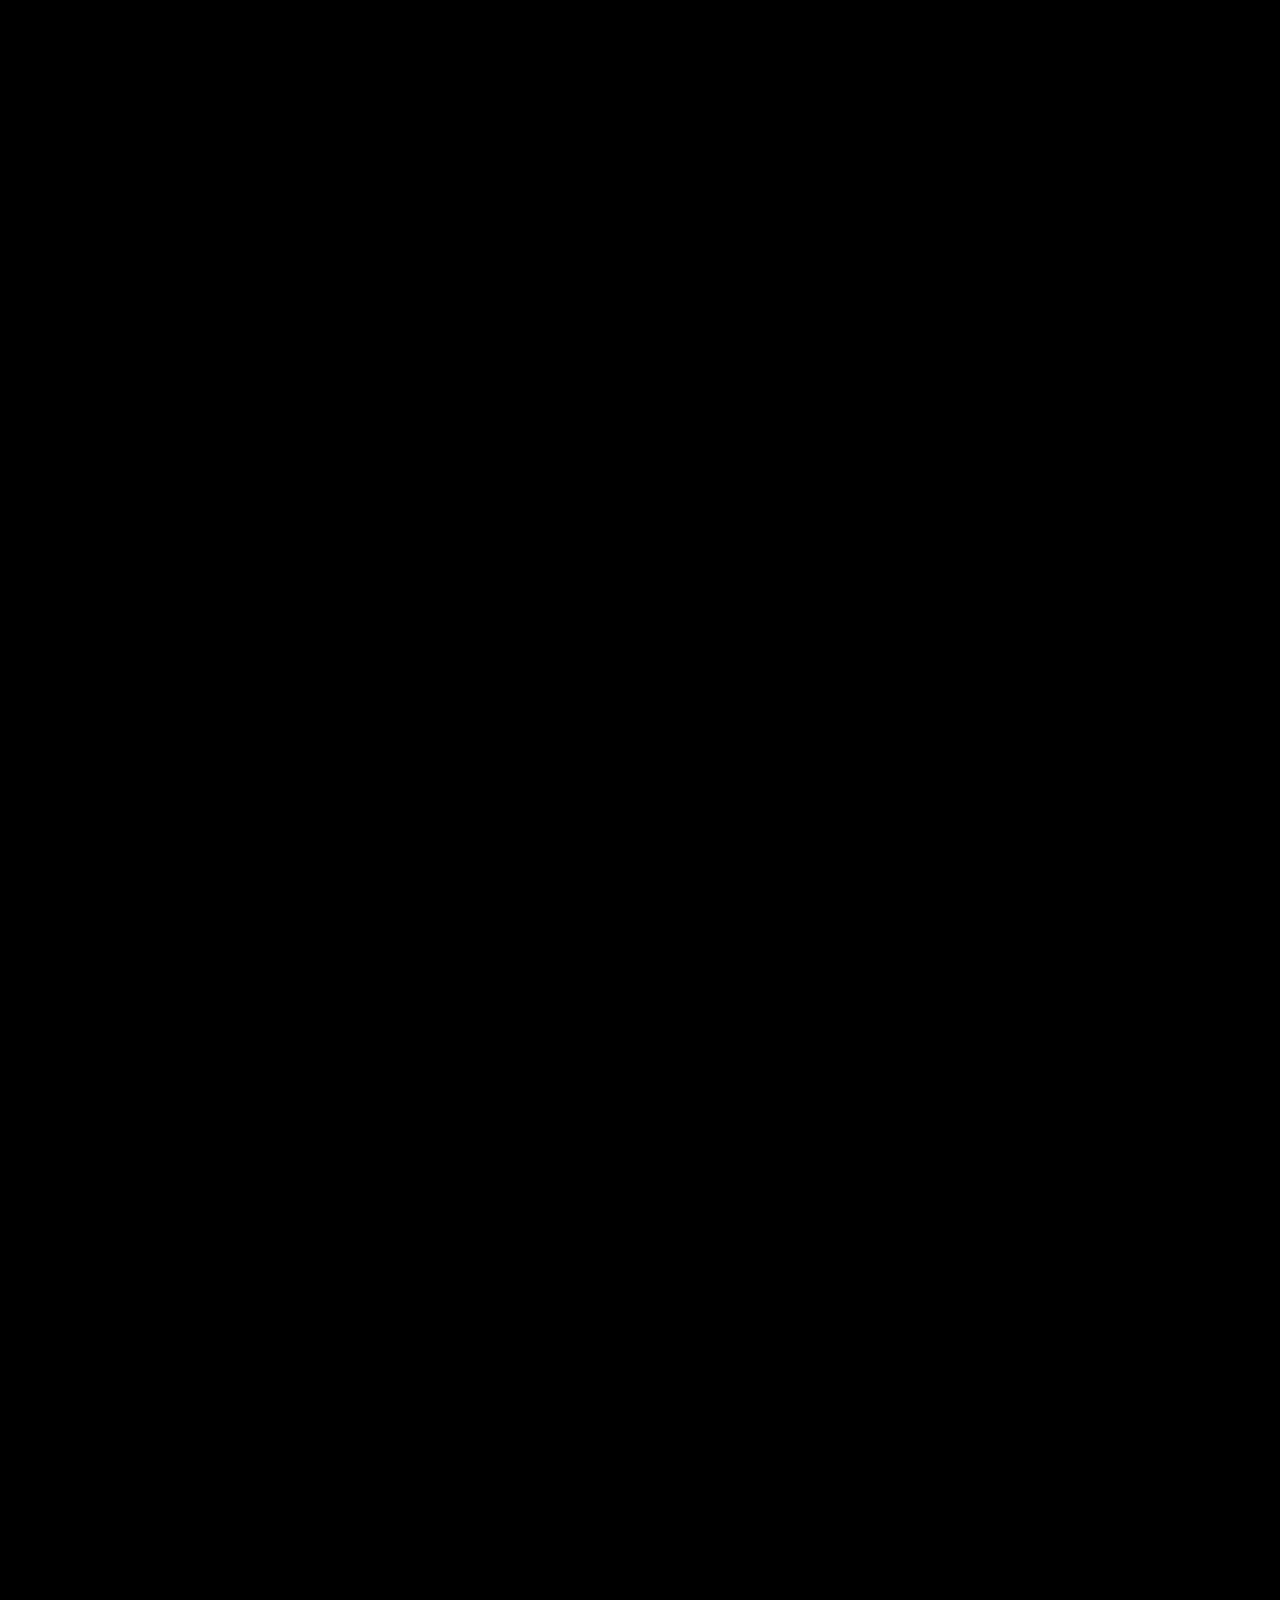
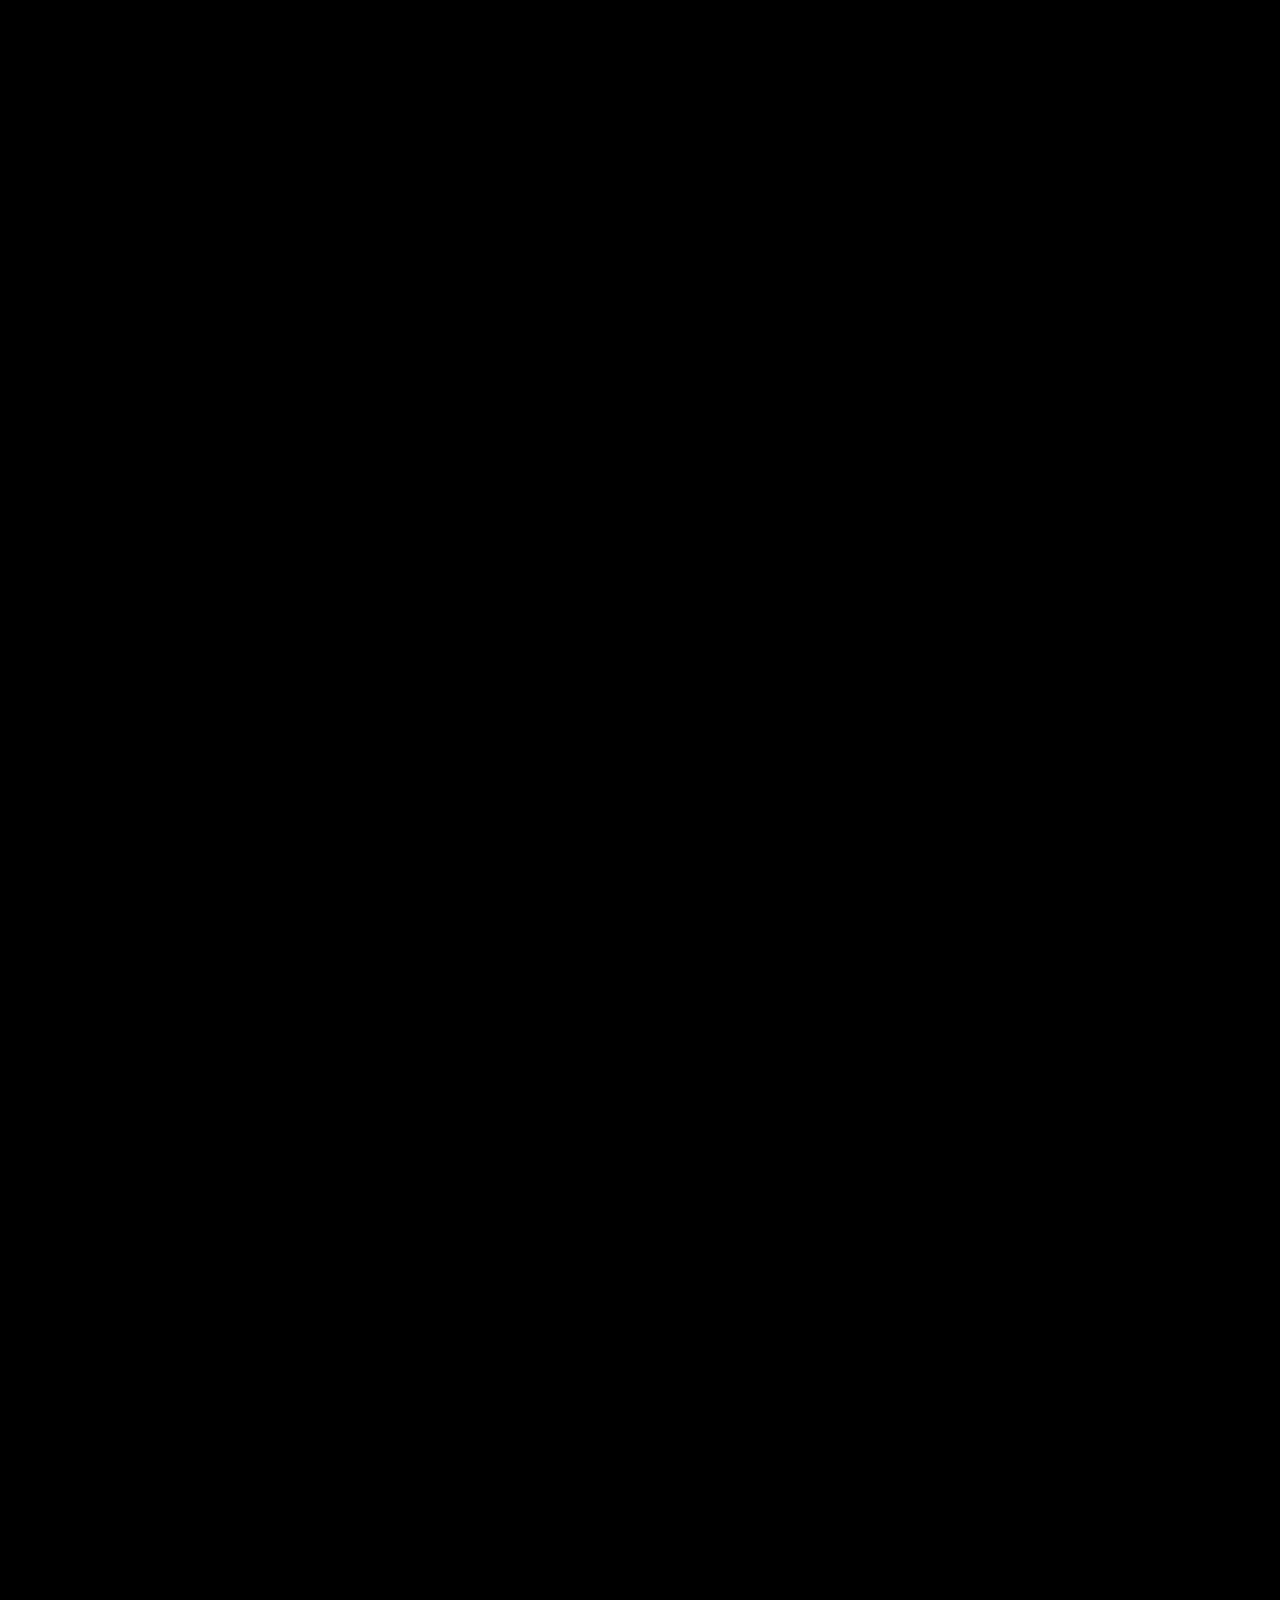
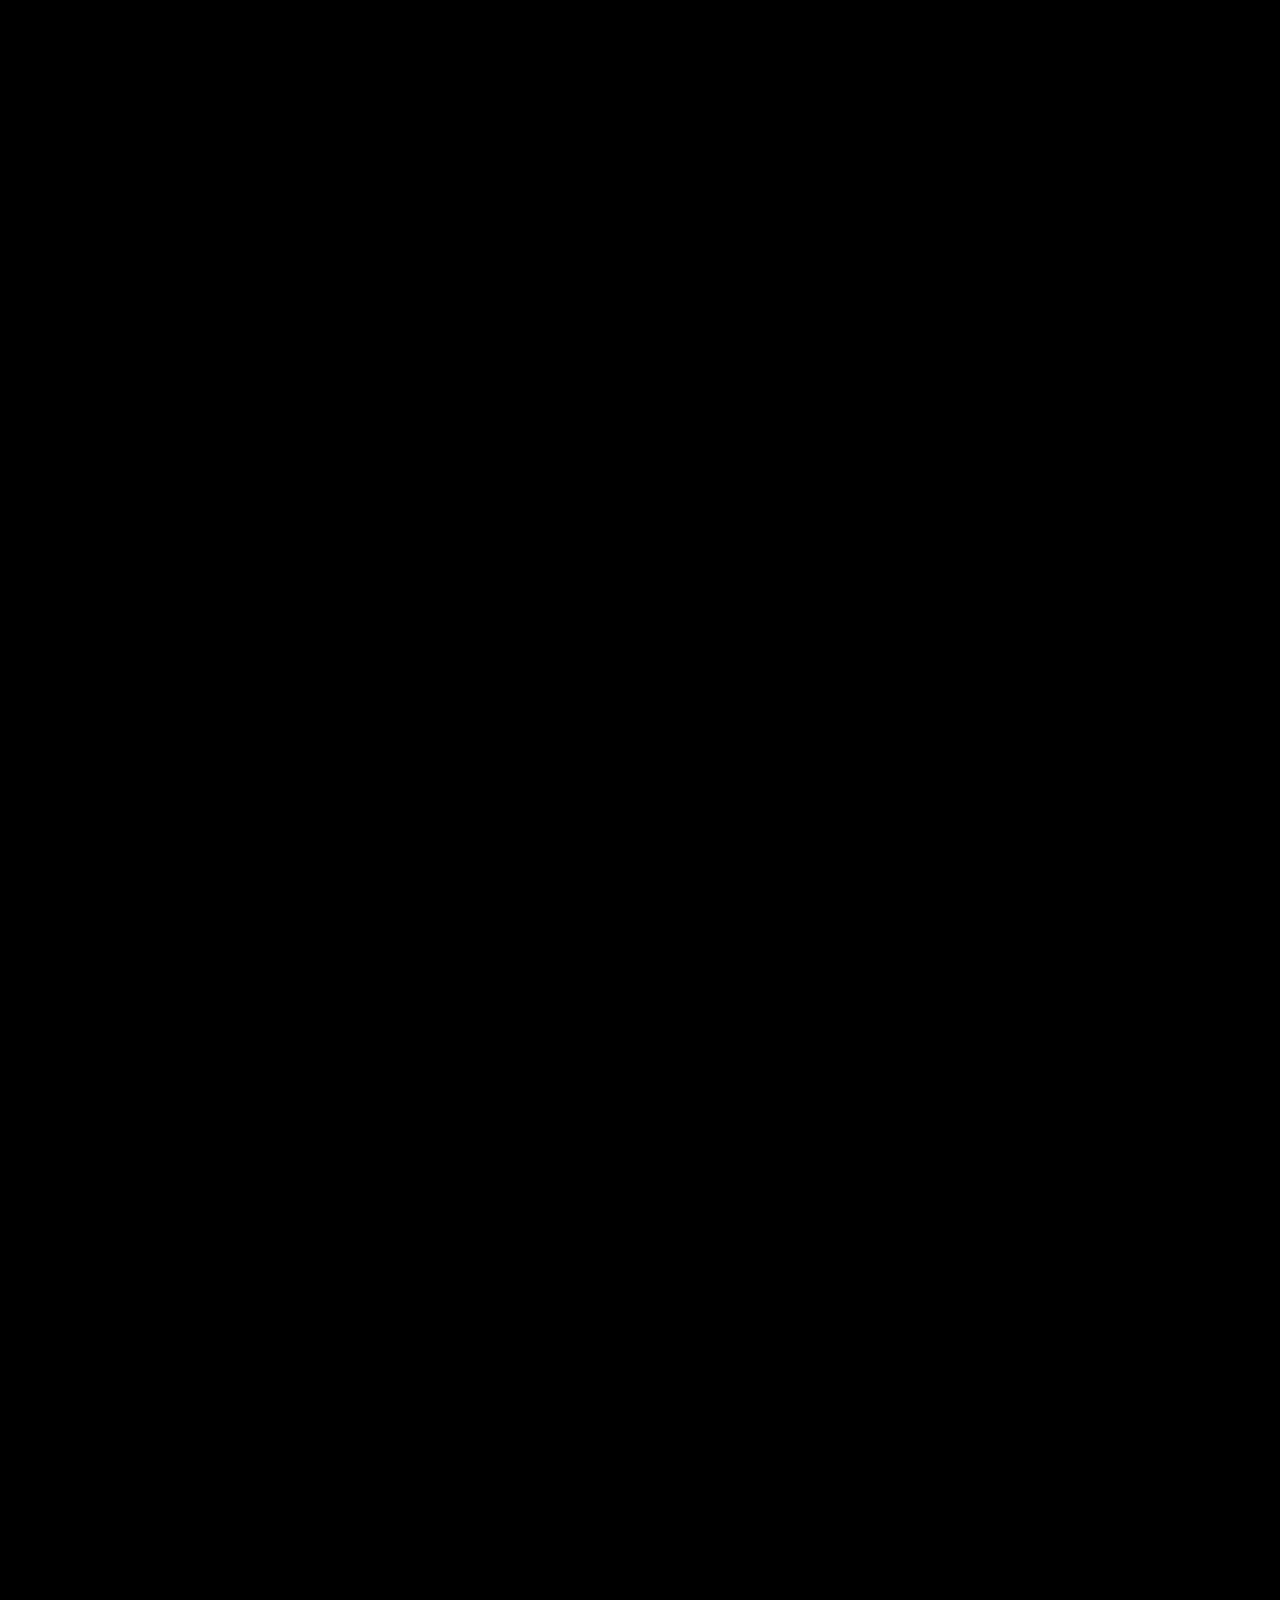
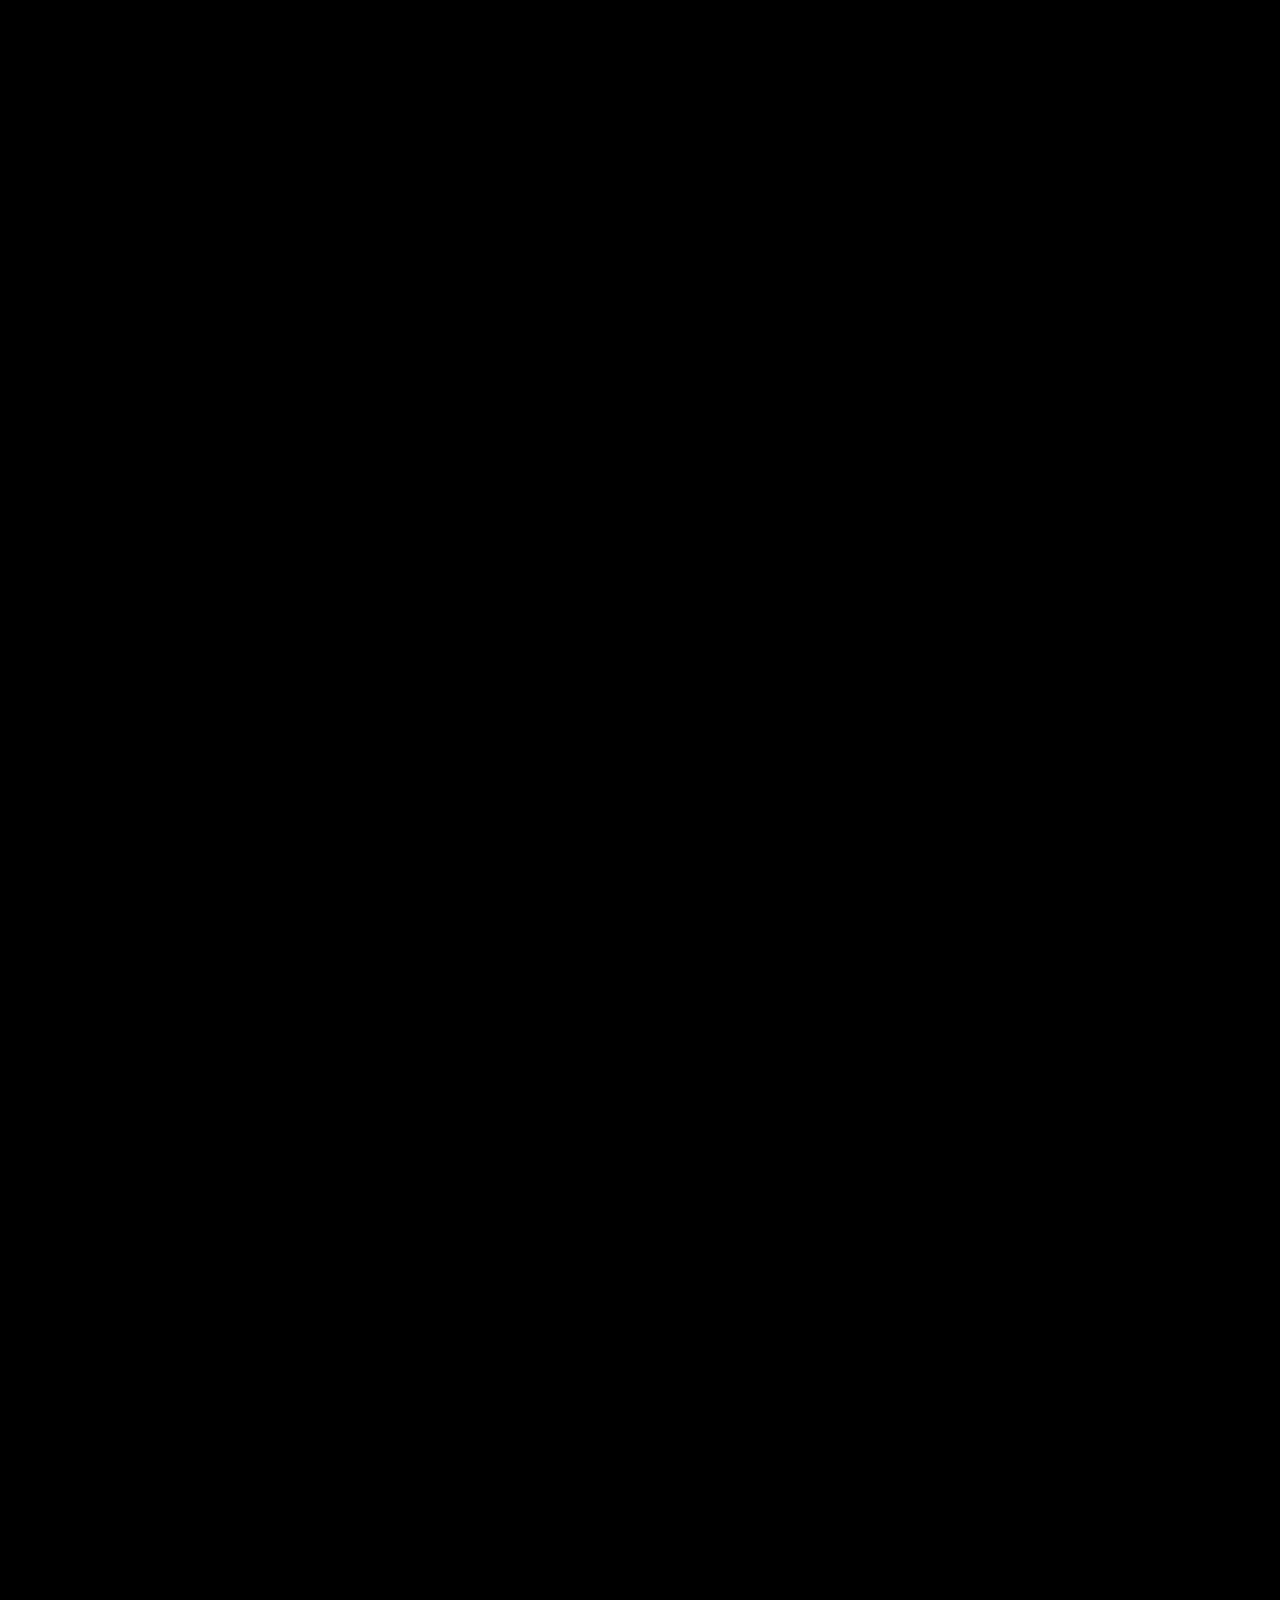
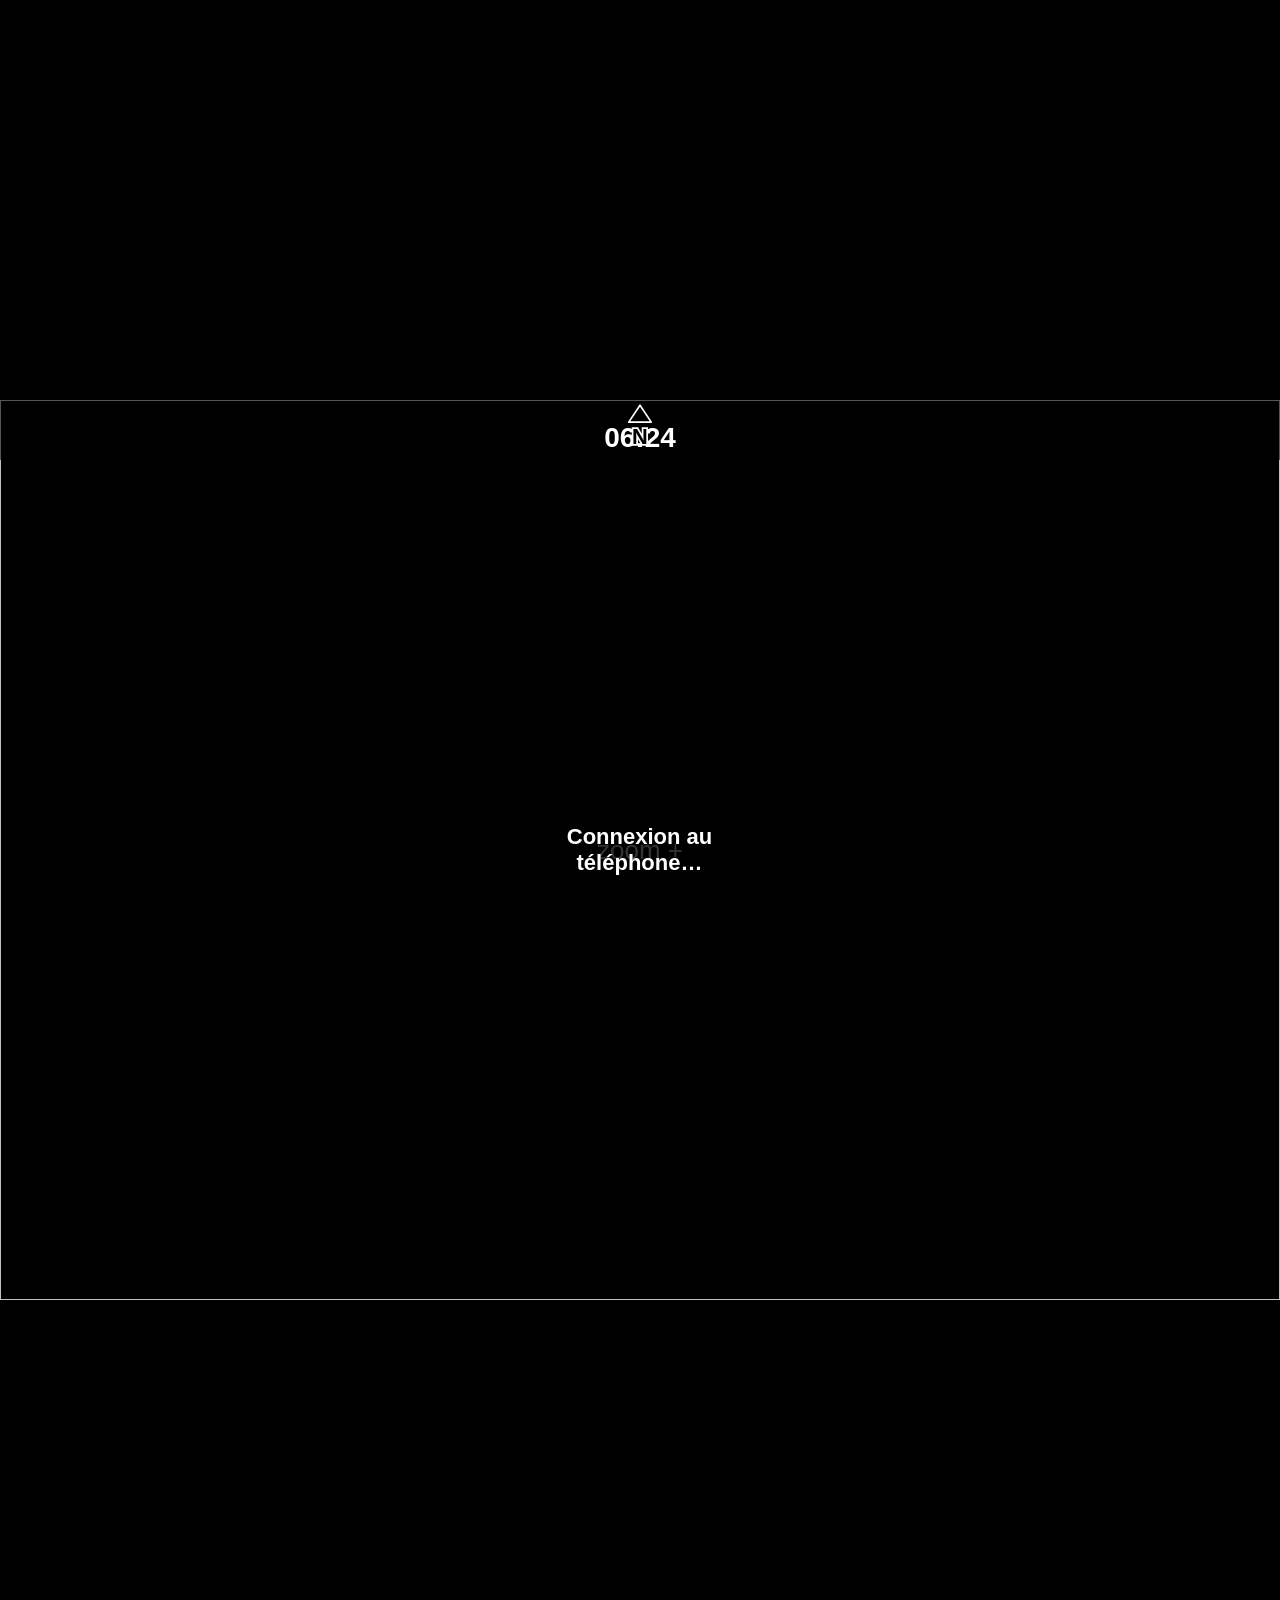
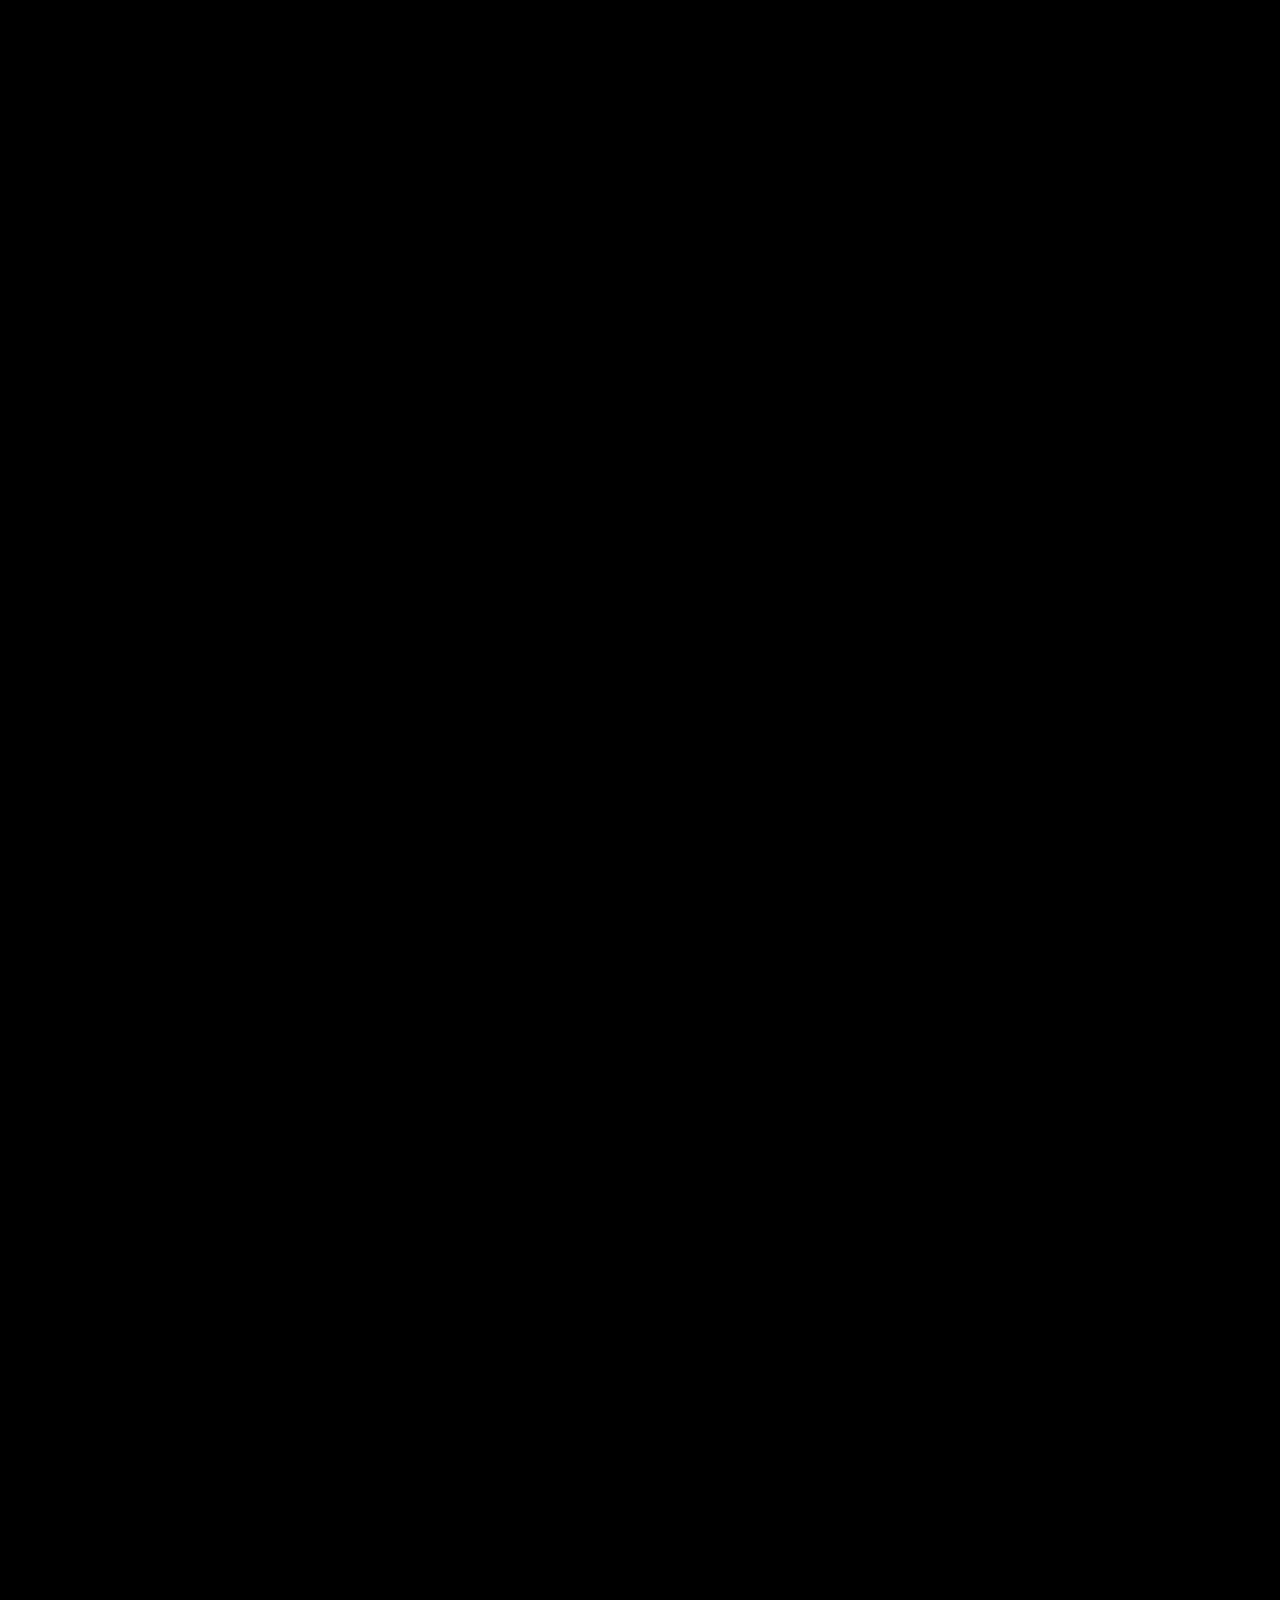
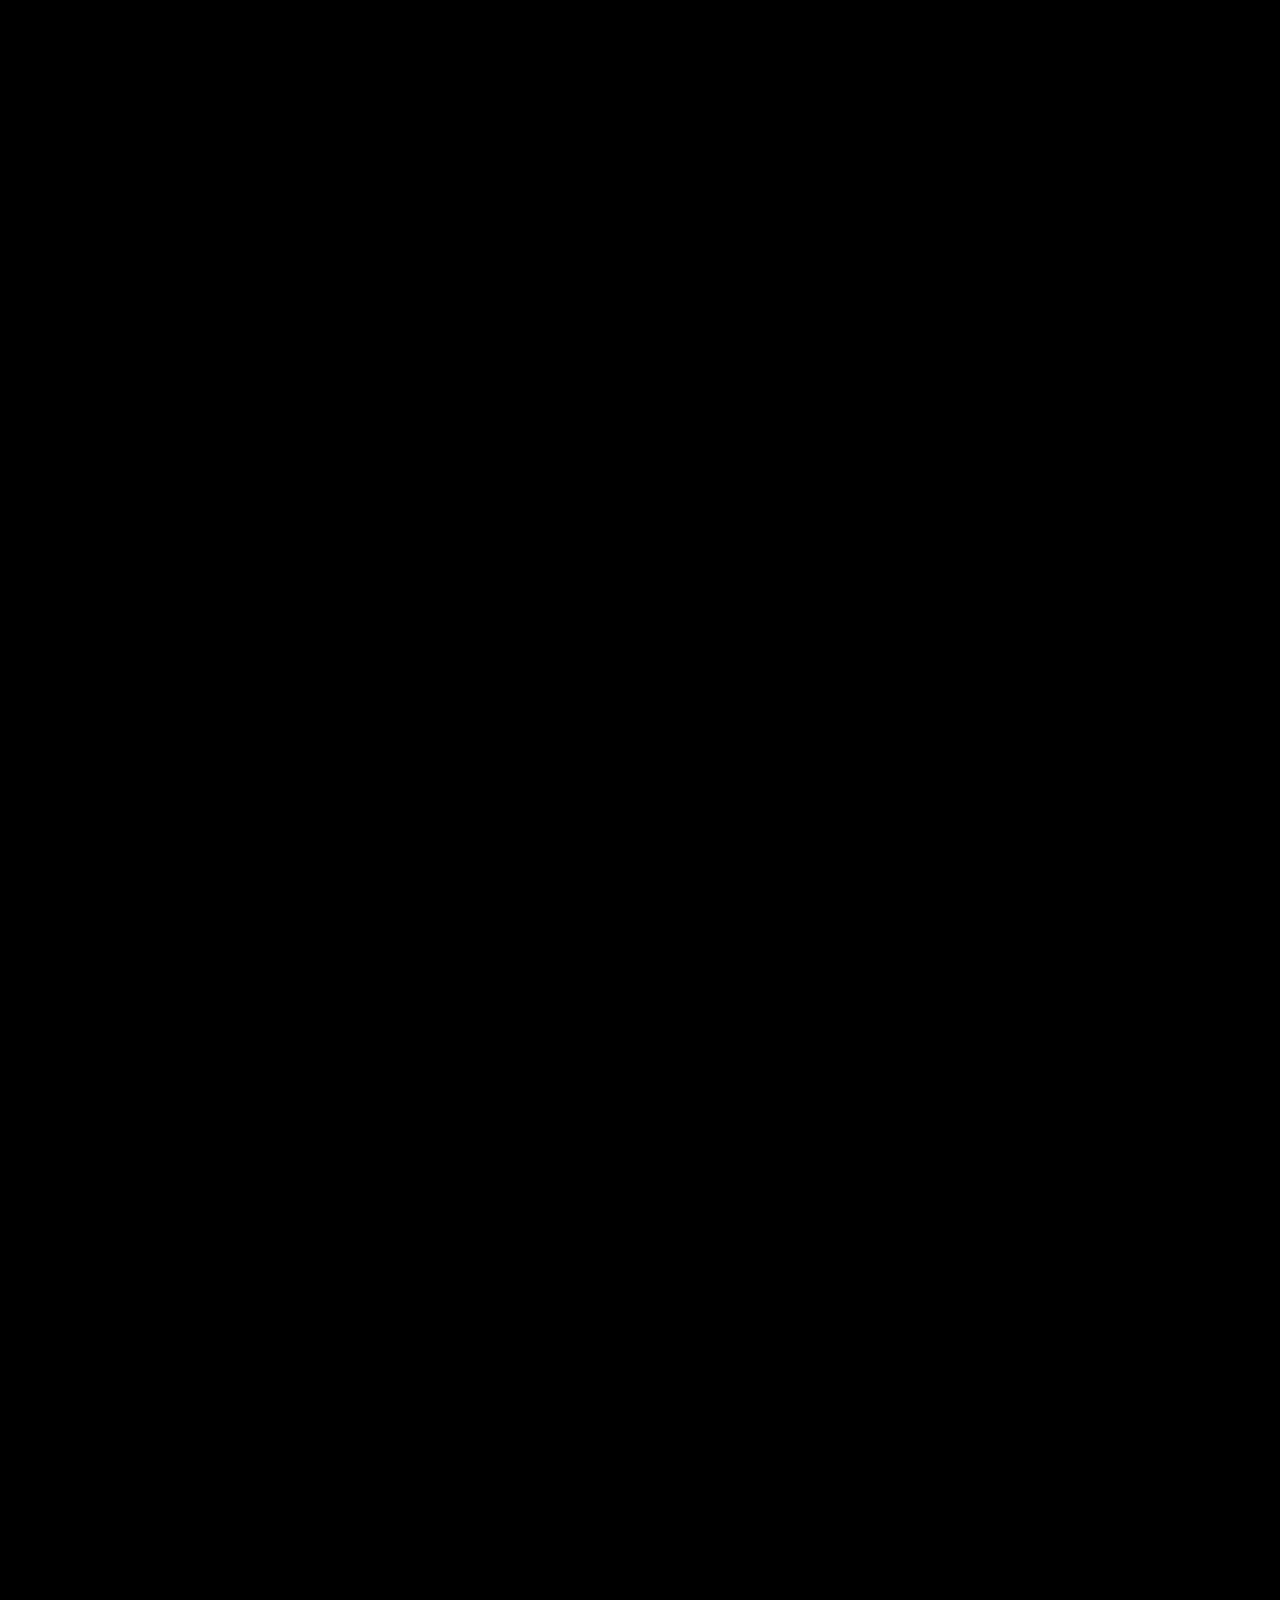
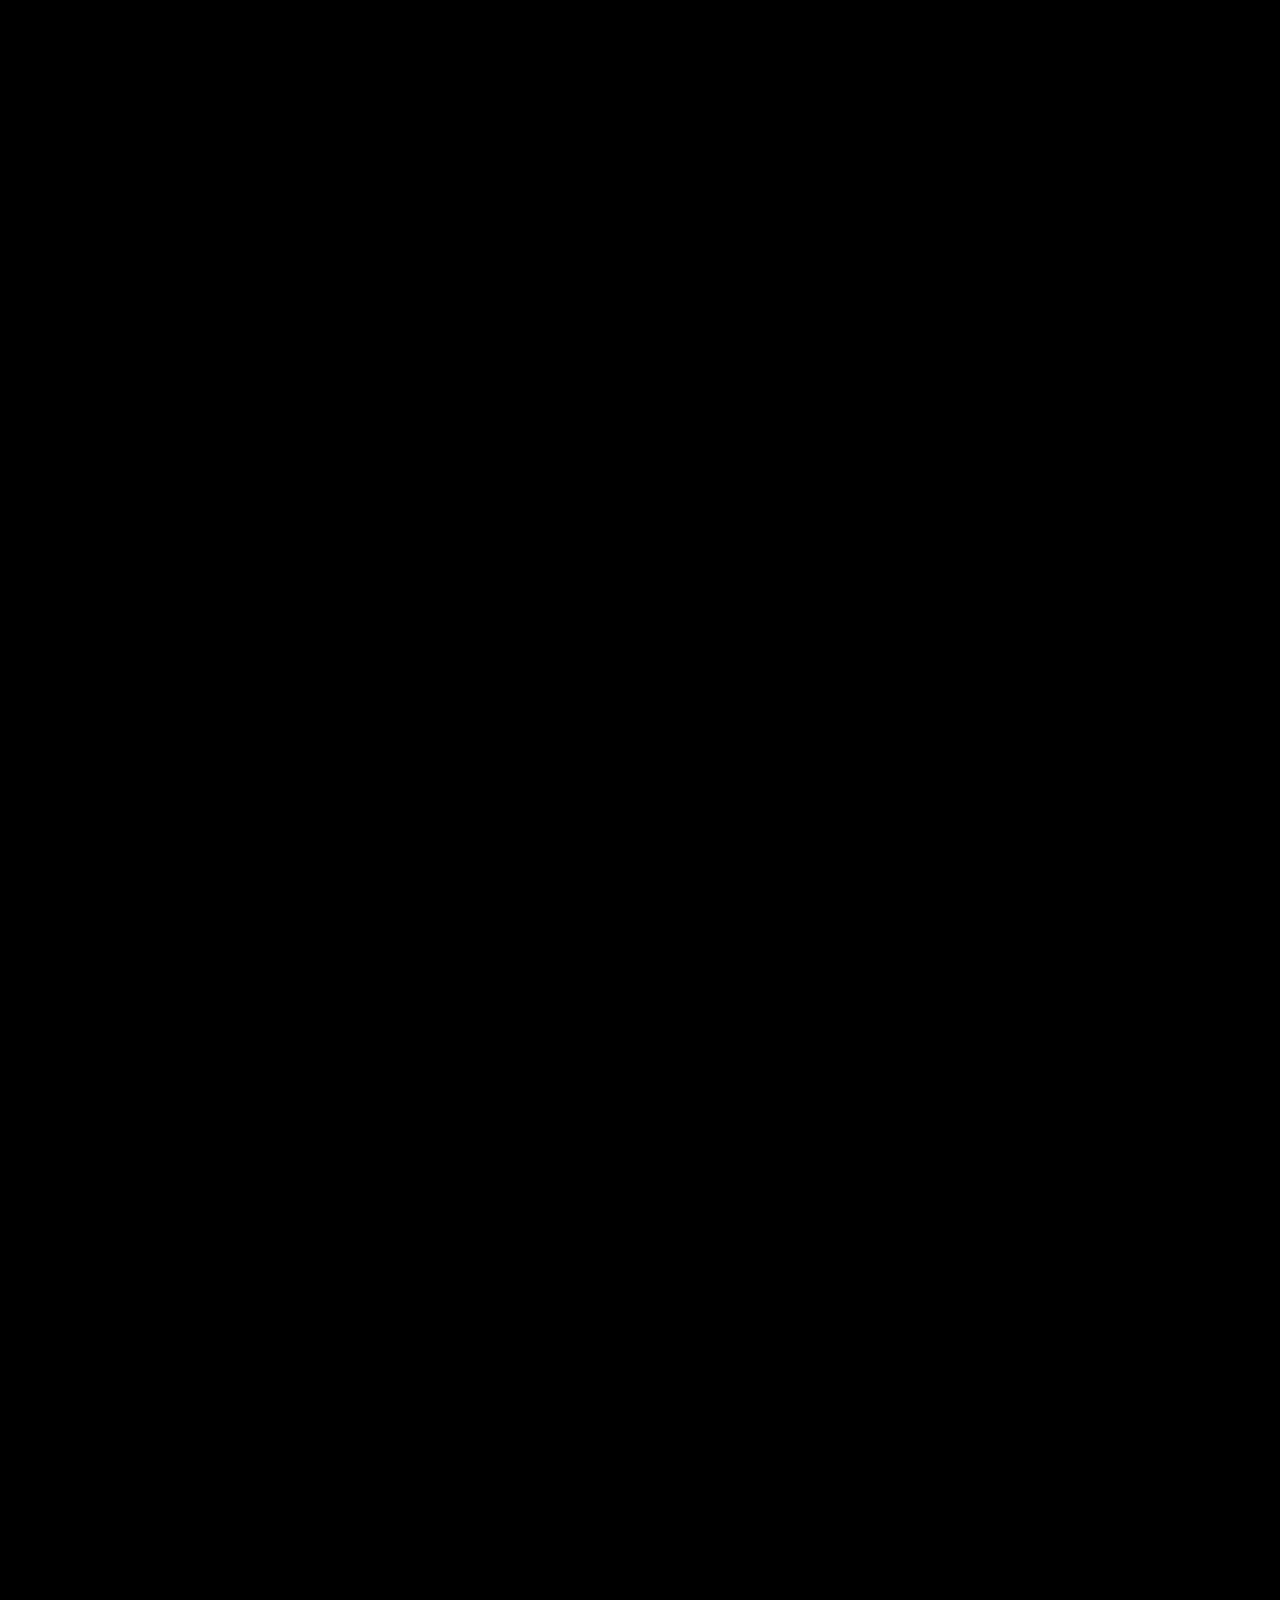
==== commit 17c6fe77: "Track ends, sun and moon on the watch, self-update, simpler README" ====
--- a/watch/index.html
+++ b/watch/index.html
@@ -16,10 +16,60 @@
         <!-- Black triangle pointing outward, "N" underneath, both turning with the ring -->
         <svg id="northMark" viewBox="0 0 30 40">
             <path d="M15,2 L25,17 L5,17 Z" fill="#000" stroke="#fff" stroke-width="1.5" stroke-linejoin="round" />
-            <text id="northLetter" x="15" y="36" text-anchor="middle" font-size="17" font-weight="bold" font-family="sans-serif"
-                  fill="#000" stroke="#fff" stroke-width="3" paint-order="stroke">N</text>
+            <text id="northLetter" x="15" y="36" text-anchor="middle" font-size="19.4" font-weight="bold" font-family="sans-serif"
+                  fill="#000" stroke="#fff" stroke-width="3.1" paint-order="stroke">N</text>
         </svg>
     </div>
+
+    <!-- Sun and moon on the rim, like north: each ring turned so its top points to the body.
+         The icon inside is turned back so it stays upright. Dimmed below the horizon. -->
+    <div id="sunRing" class="skyRing">
+        <svg id="sunMark" class="skyMark" viewBox="-15 -15 30 30">
+            <g stroke="#000" stroke-width="4.5" stroke-linecap="round">
+                <path d="M0,-12.5V-9.5M0,12.5V9.5M-12.5,0H-9.5M12.5,0H9.5M-8.8,-8.8L-6.7,-6.7M8.8,8.8L6.7,6.7M-8.8,8.8L-6.7,6.7M8.8,-8.8L6.7,-6.7" />
+            </g>
+            <g stroke="#FFC107" stroke-width="2.4" stroke-linecap="round">
+                <path d="M0,-12.5V-9.5M0,12.5V9.5M-12.5,0H-9.5M12.5,0H9.5M-8.8,-8.8L-6.7,-6.7M8.8,8.8L6.7,6.7M-8.8,8.8L-6.7,6.7M8.8,-8.8L6.7,-6.7" />
+            </g>
+            <circle r="6.5" fill="#FFC107" stroke="#000" stroke-width="1.2" />
+        </svg>
+    </div>
+    <!-- Sunset time, curved along the rim next to the sun, on the side of the center
+         (path set by main.js so the text is never upside down) -->
+    <svg id="sunsetText" class="skyText" viewBox="0 0 360 360">
+        <path id="sunsetPath" d="" fill="none" />
+        <text font-size="22" font-weight="bold" font-family="sans-serif" fill="#FFC107"
+              stroke="#000" stroke-width="3.5" stroke-linejoin="round" paint-order="stroke">
+            <textPath href="#sunsetPath" xlink:href="#sunsetPath" startOffset="50%" text-anchor="middle" id="sunsetLabel"></textPath>
+        </text>
+    </svg>
+    <div id="moonRing" class="skyRing">
+        <svg id="moonMark" class="skyMark" viewBox="-15 -15 30 30">
+            <!-- Night-sky badge so it stands out on a light map, dark disc, then the lit part
+                 (path set by main.js from the phase) -->
+            <circle r="14" fill="#0D1B3A" stroke="#fff" stroke-width="1.5" />
+            <circle r="10" fill="#4A5068" />
+            <path id="moonLit" d="" fill="#FFF6C8" />
+        </svg>
+    </div>
+
+    <!-- Track ends, placed by main.js: car at the start, checkered flag at the end (pin tip = the point) -->
+    <svg id="flagMark" class="endMark" viewBox="0 0 32 42">
+        <path d="M10,26 L16,40 L22,26 Z" fill="#fff" stroke="#333" stroke-width="1.5" stroke-linejoin="round" />
+        <circle cx="16" cy="16" r="14" fill="#fff" stroke="#333" stroke-width="1.5" />
+        <path d="M10,7h3.5v3.33h-3.5zM17,7h3.5v3.33h-3.5zM13.5,10.33h3.5v3.33h-3.5zM20.5,10.33h3.5v3.33h-3.5zM10,13.67h3.5v3.33h-3.5zM17,13.67h3.5v3.33h-3.5z" fill="#222" />
+        <rect x="10" y="7" width="14" height="10" fill="none" stroke="#333" stroke-width="1.5" />
+        <path d="M10,7V26" stroke="#333" stroke-width="2" stroke-linecap="round" />
+    </svg>
+    <svg id="carMark" class="endMark" viewBox="0 0 32 42">
+        <path d="M10,26 L16,40 L22,26 Z" fill="#fff" stroke="#333" stroke-width="1.5" stroke-linejoin="round" />
+        <circle cx="16" cy="16" r="14" fill="#fff" stroke="#333" stroke-width="1.5" />
+        <path d="M9,16 L11.5,10.5 L20.5,10.5 L24,16 Z" fill="#1E5AA8" />
+        <rect x="5" y="15" width="22" height="6" rx="2" fill="#1E5AA8" />
+        <path d="M11.8,15 L13.2,12 L15.6,12 L15.6,15 Z M17,15 L17,12 L19.8,12 L21.6,15 Z" fill="#fff" />
+        <circle cx="10" cy="21.5" r="2.6" fill="#222" stroke="#fff" stroke-width="1" />
+        <circle cx="22" cy="21.5" r="2.6" fill="#222" stroke="#fff" stroke-width="1" />
+    </svg>
 
     <!-- Hiker: always at the center, Gaia-style arrowhead, turned by the phone's "heading" -->
     <svg id="hiker" viewBox="-20 -24 40 44">
--- a/watch/style.css
+++ b/watch/style.css
@@ -7,6 +7,17 @@
 /* North marker: a ring the size of the screen, turned so its top points to north */
 #northRing { position: fixed; top: 0; left: 0; right: 0; bottom: 0; pointer-events: none; will-change: transform; z-index: 5; }
 #northMark { position: absolute; top: 3px; left: 50%; width: 34px; height: 45px; margin-left: -17px; }
+
+/* Sun and moon: same kind of ring, the mark in the rim */
+.skyRing { position: fixed; top: 0; left: 0; right: 0; bottom: 0; pointer-events: none; will-change: transform;
+           z-index: 5; display: none; }
+.skyMark { position: absolute; top: 4px; left: 50%; width: 34px; height: 34px; margin-left: -17px; }
+.skyRing.below, .skyText.below { opacity: 0.4; }
+.skyText { position: fixed; top: 0; left: 0; width: 100%; height: 100%; pointer-events: none; z-index: 5;
+           display: none; }
+
+/* Track ends: 26 x 34 pins, left/top set by main.js */
+.endMark { position: fixed; width: 26px; height: 34px; display: none; pointer-events: none; z-index: 4; }
 
 #hiker { position: fixed; left: 50%; top: 50%; width: 40px; height: 44px;
          margin: -24px 0 0 -20px; transform-origin: 20px 24px; display: none; }
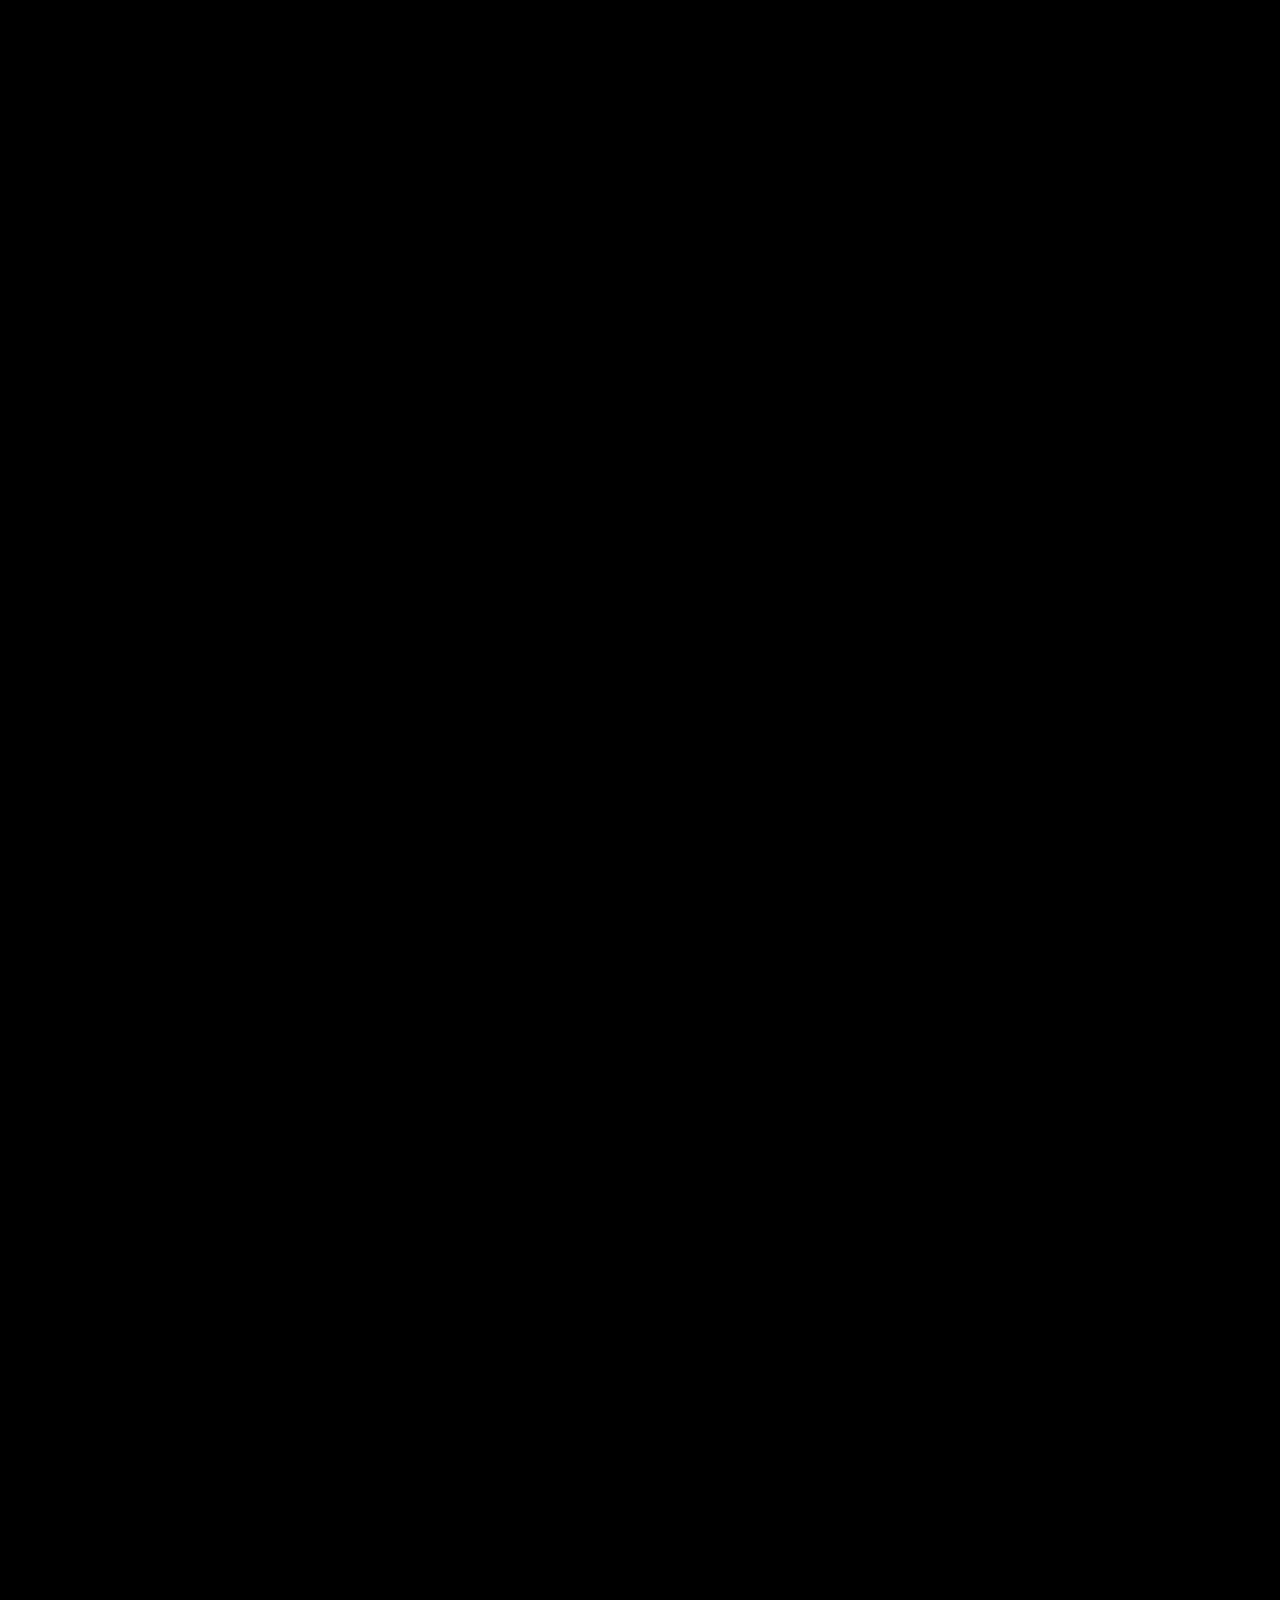
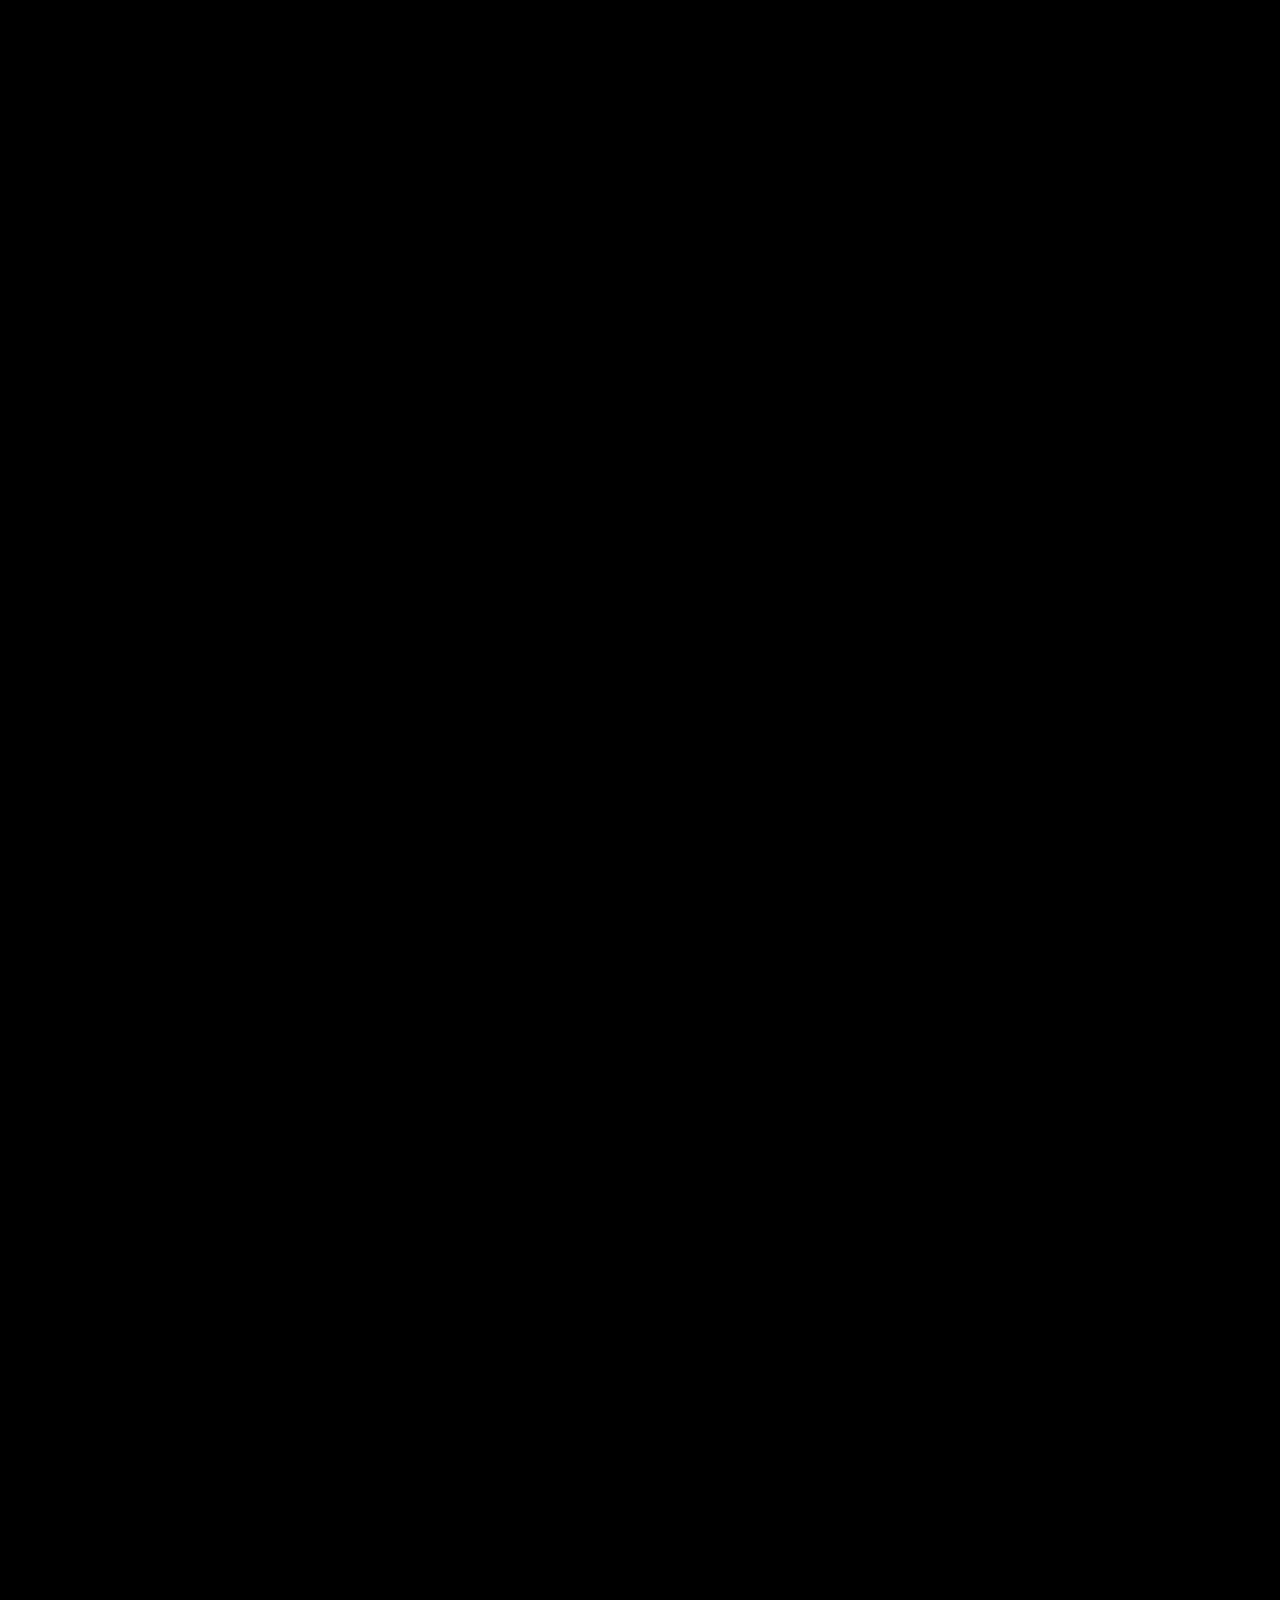
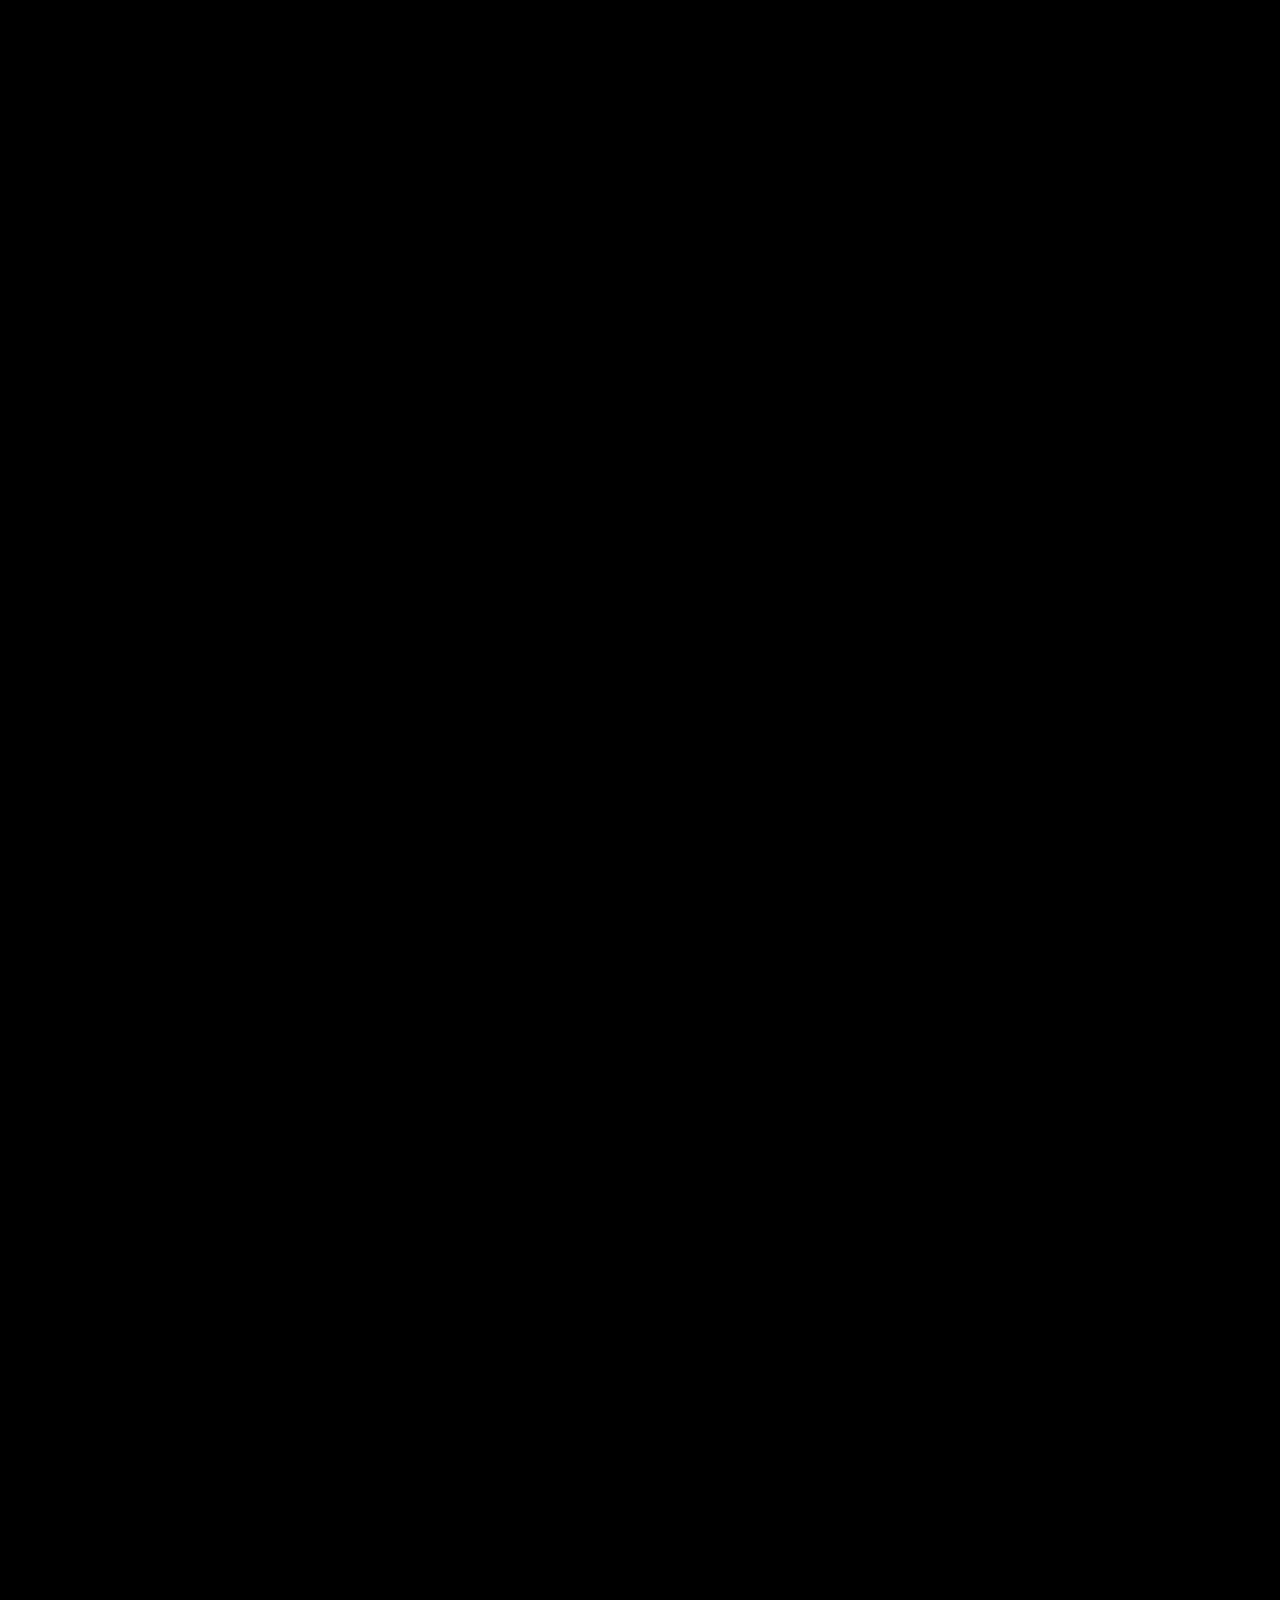
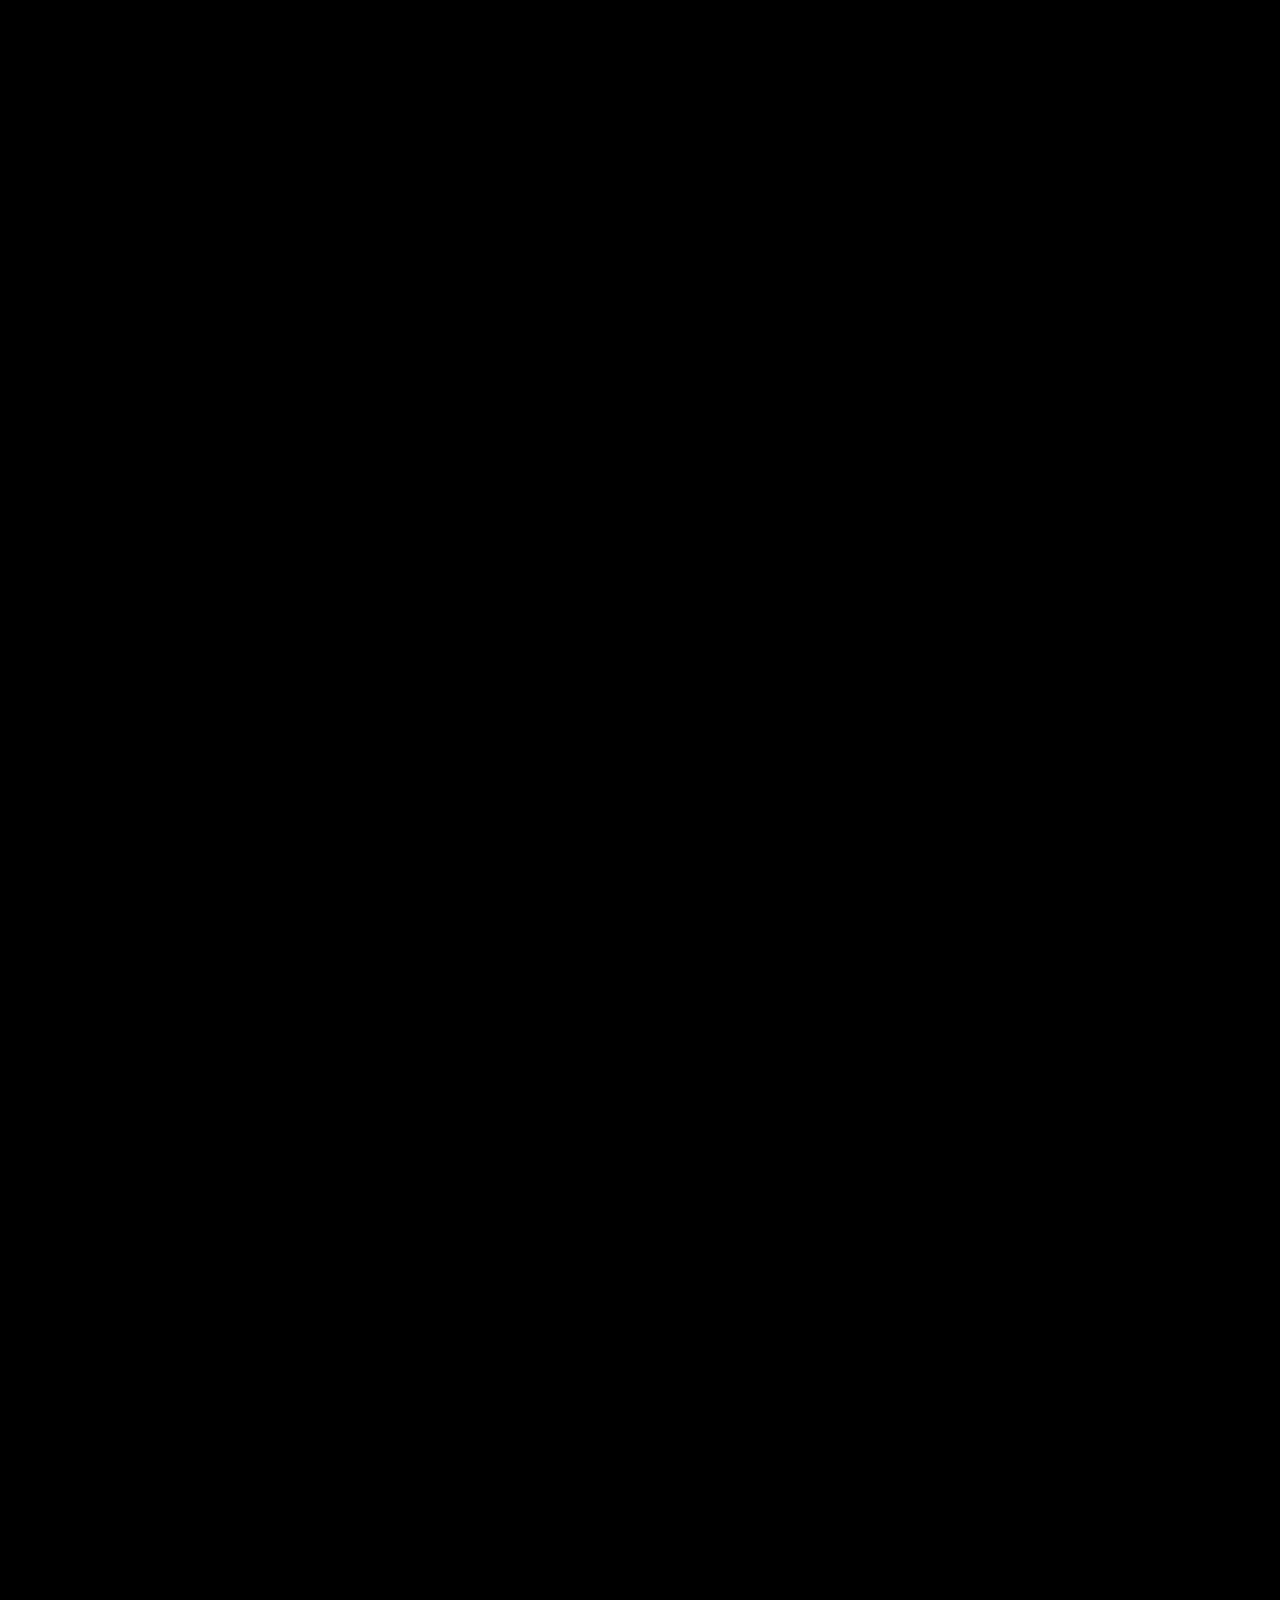
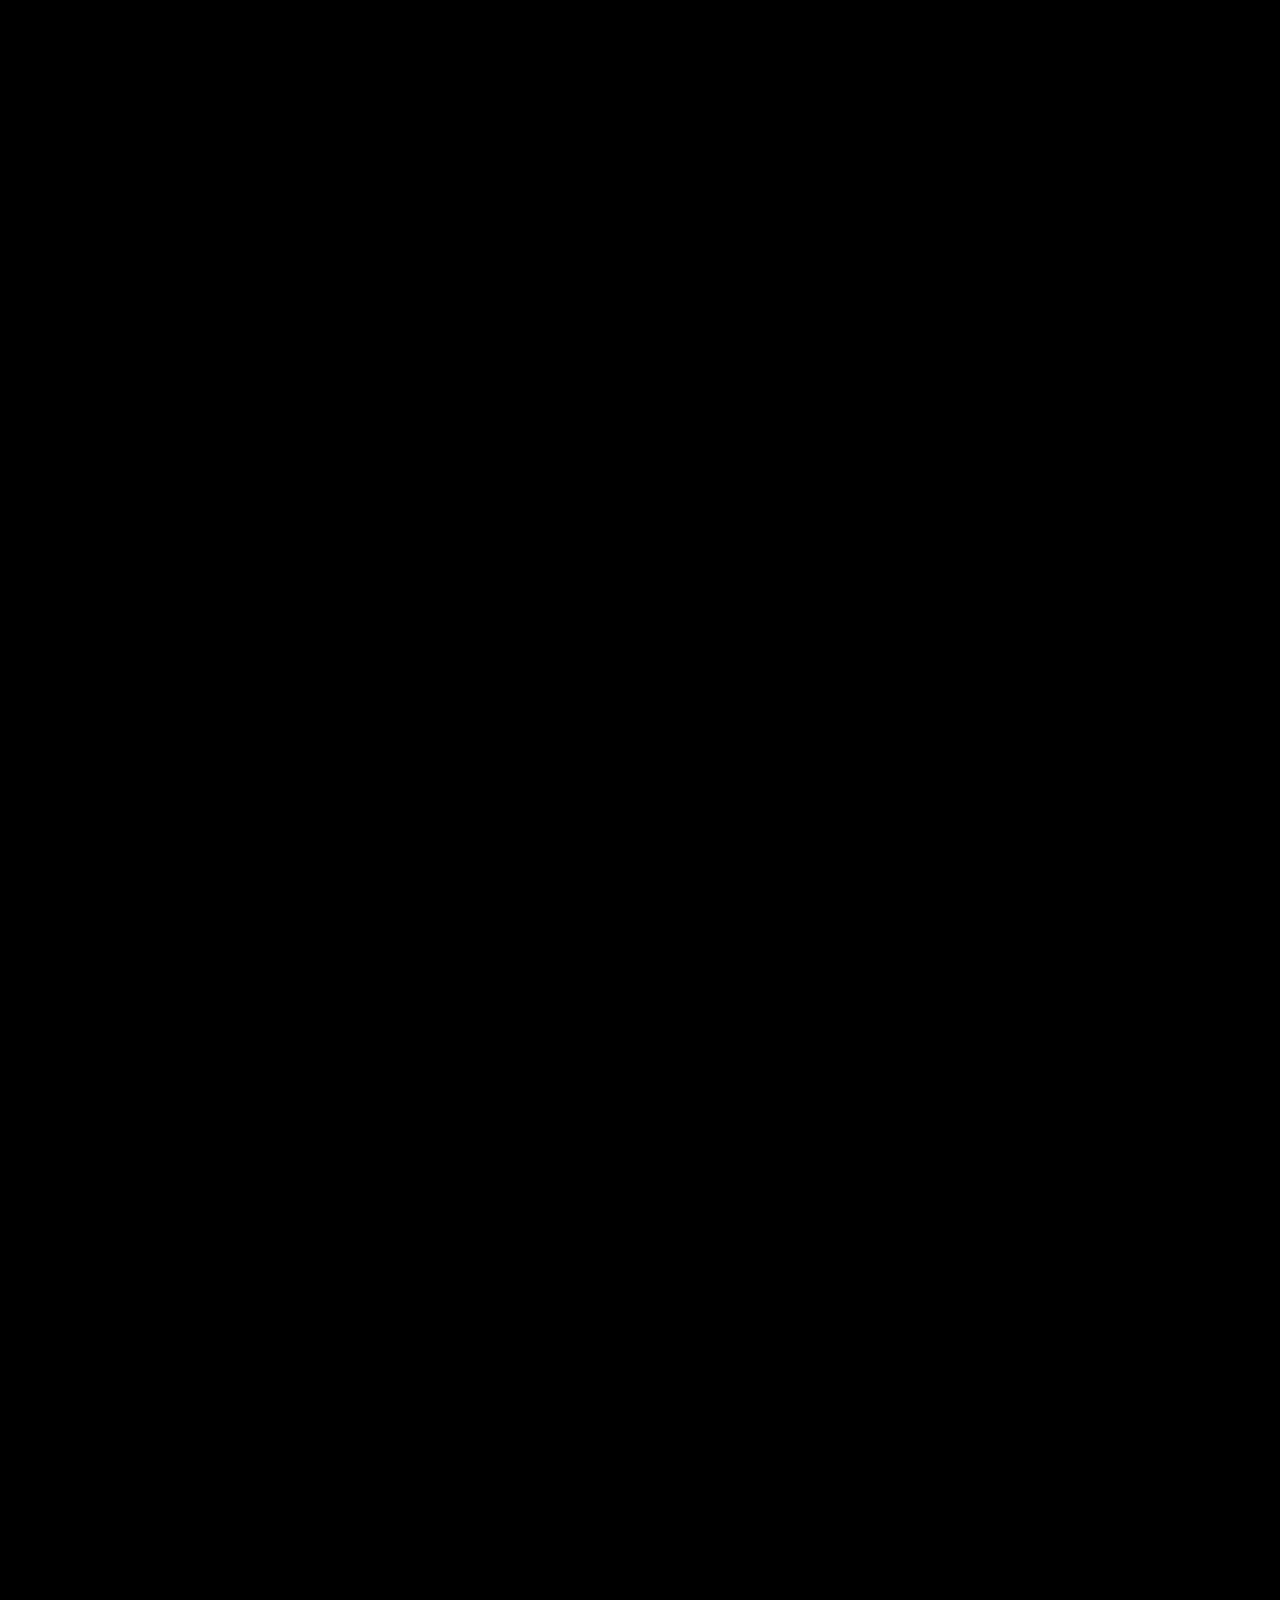
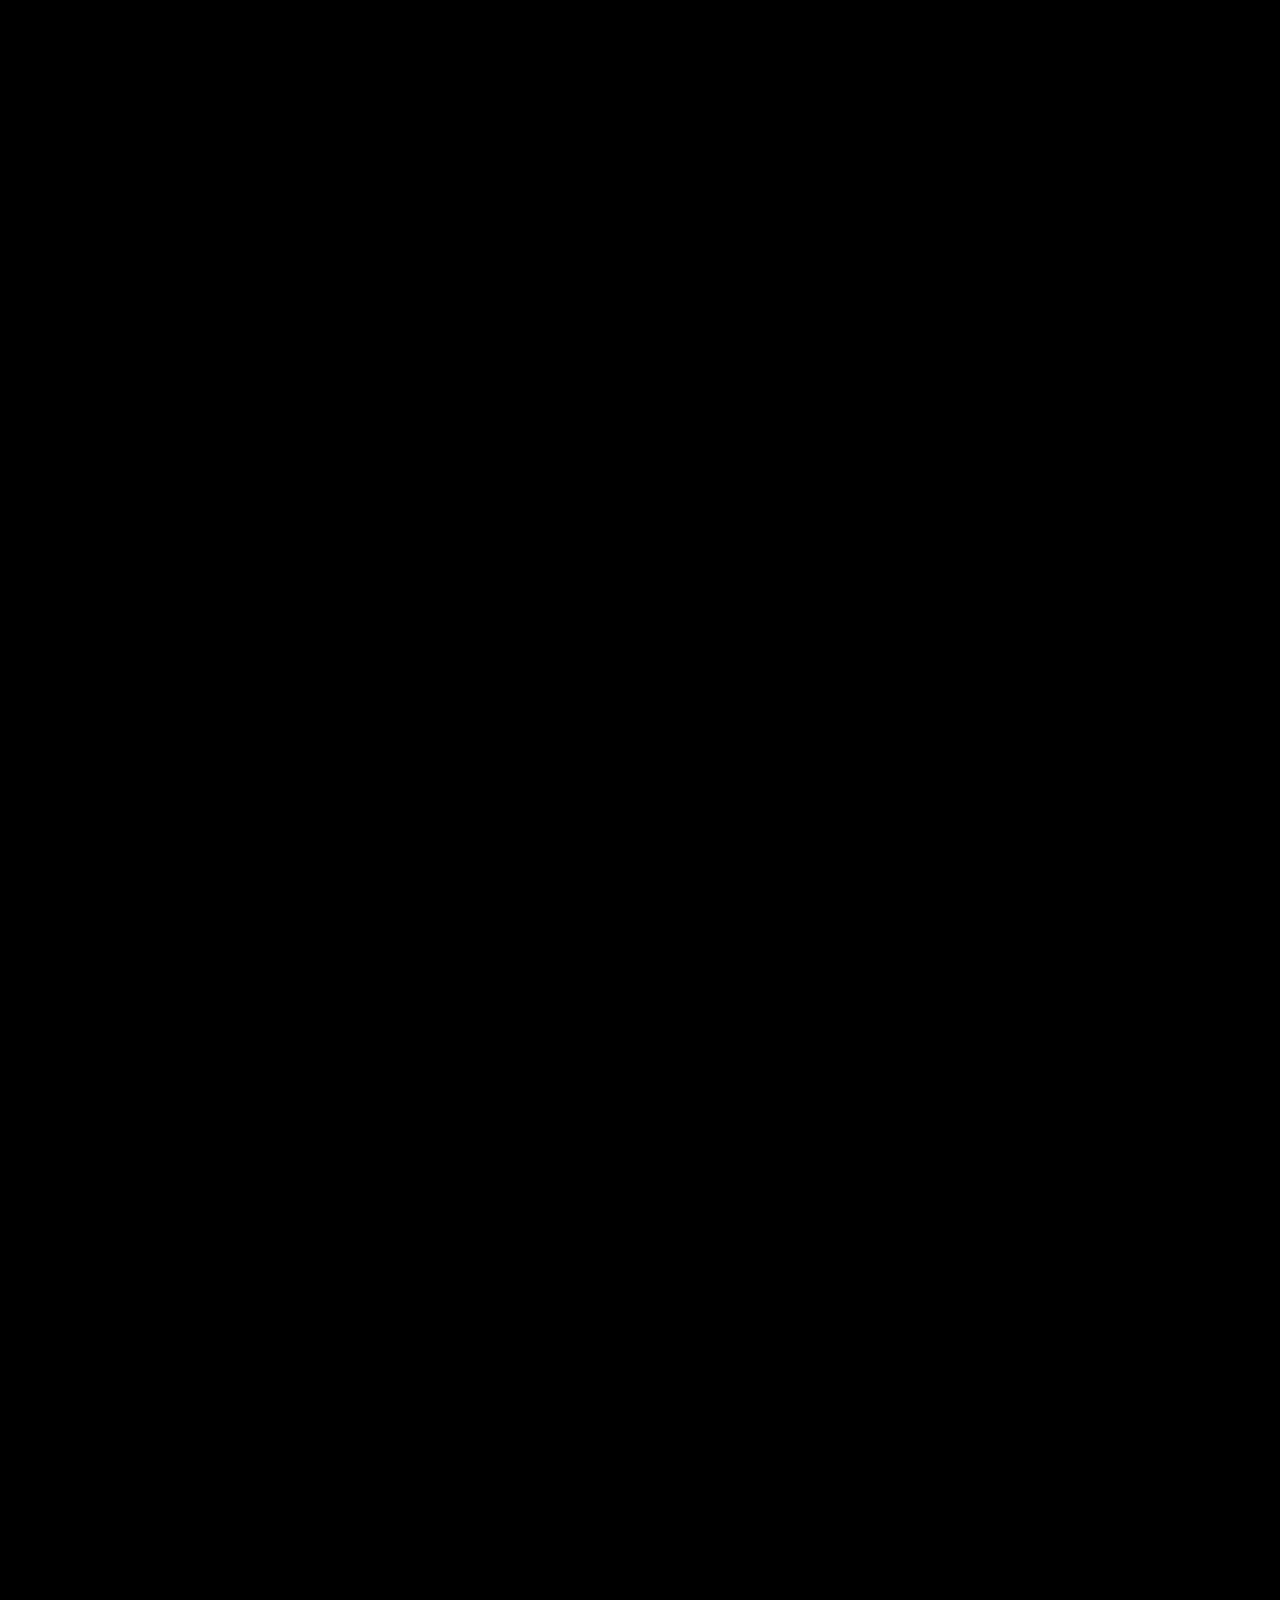
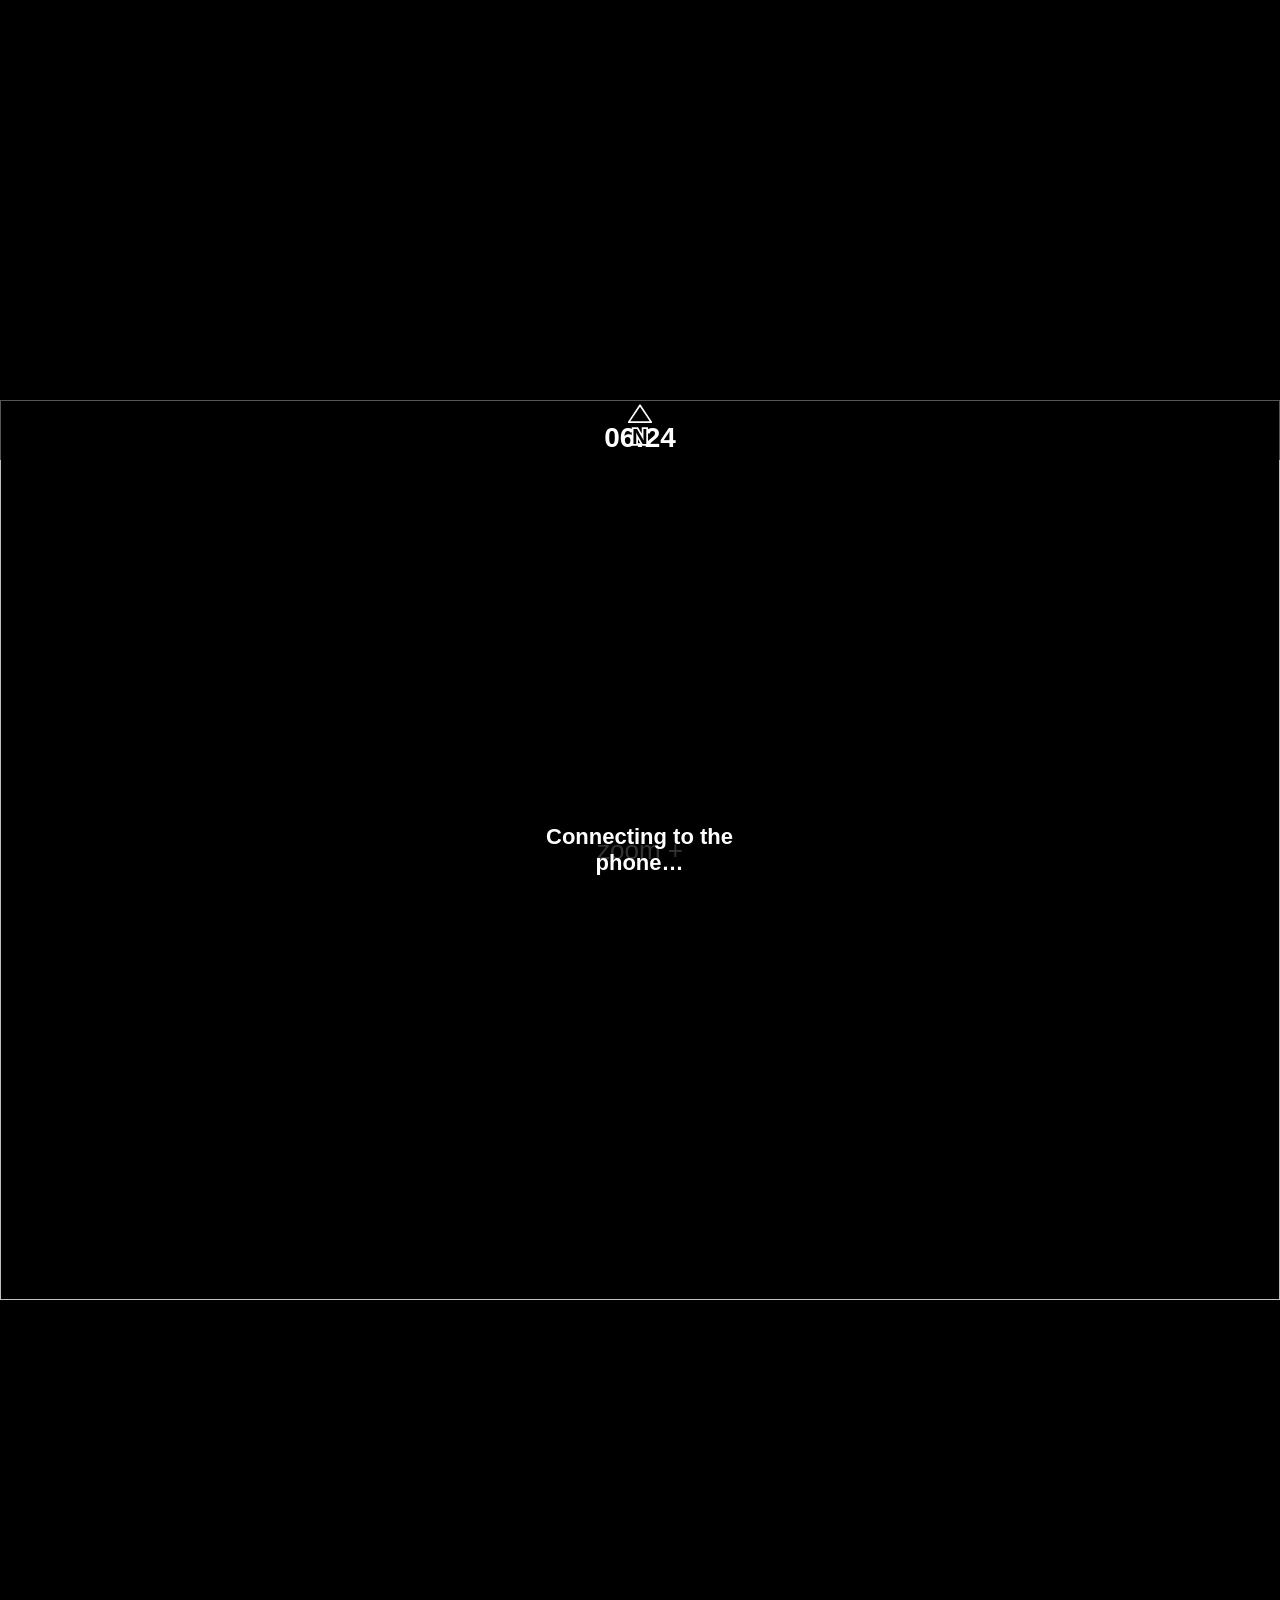
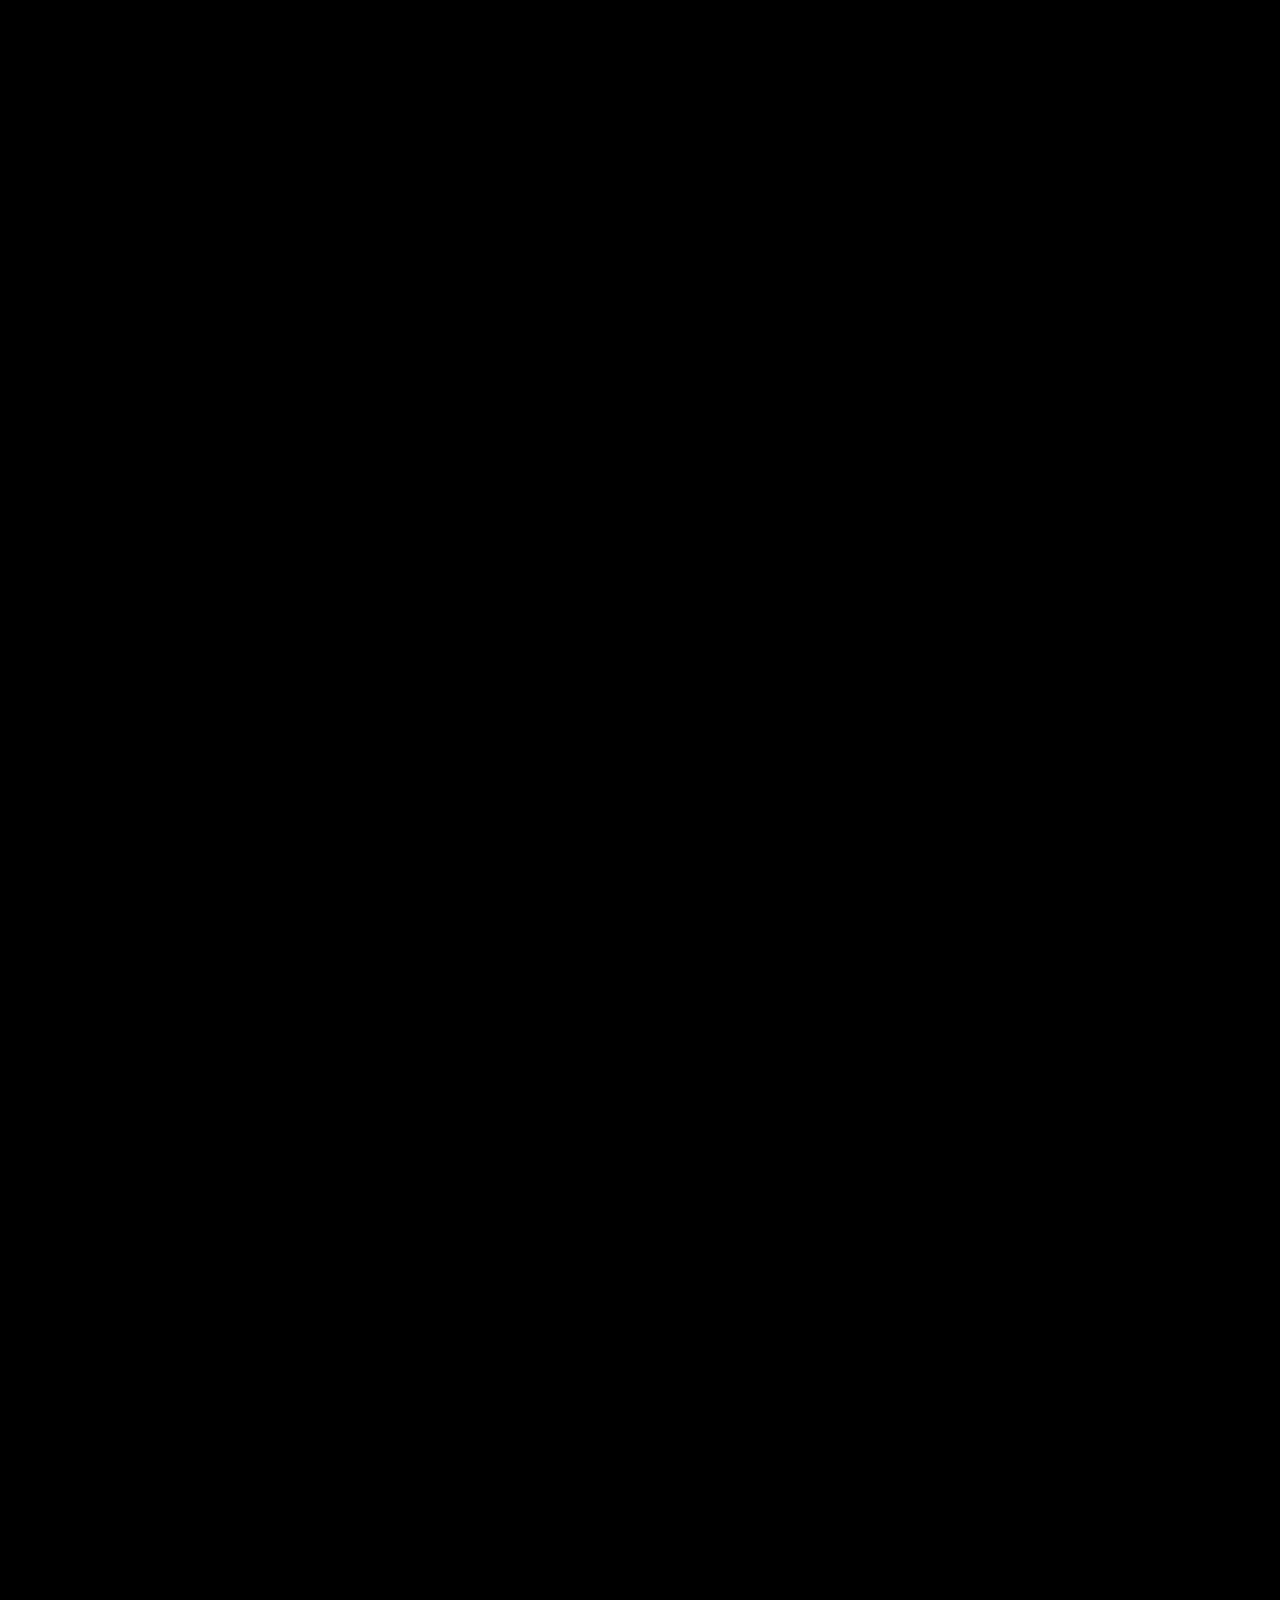
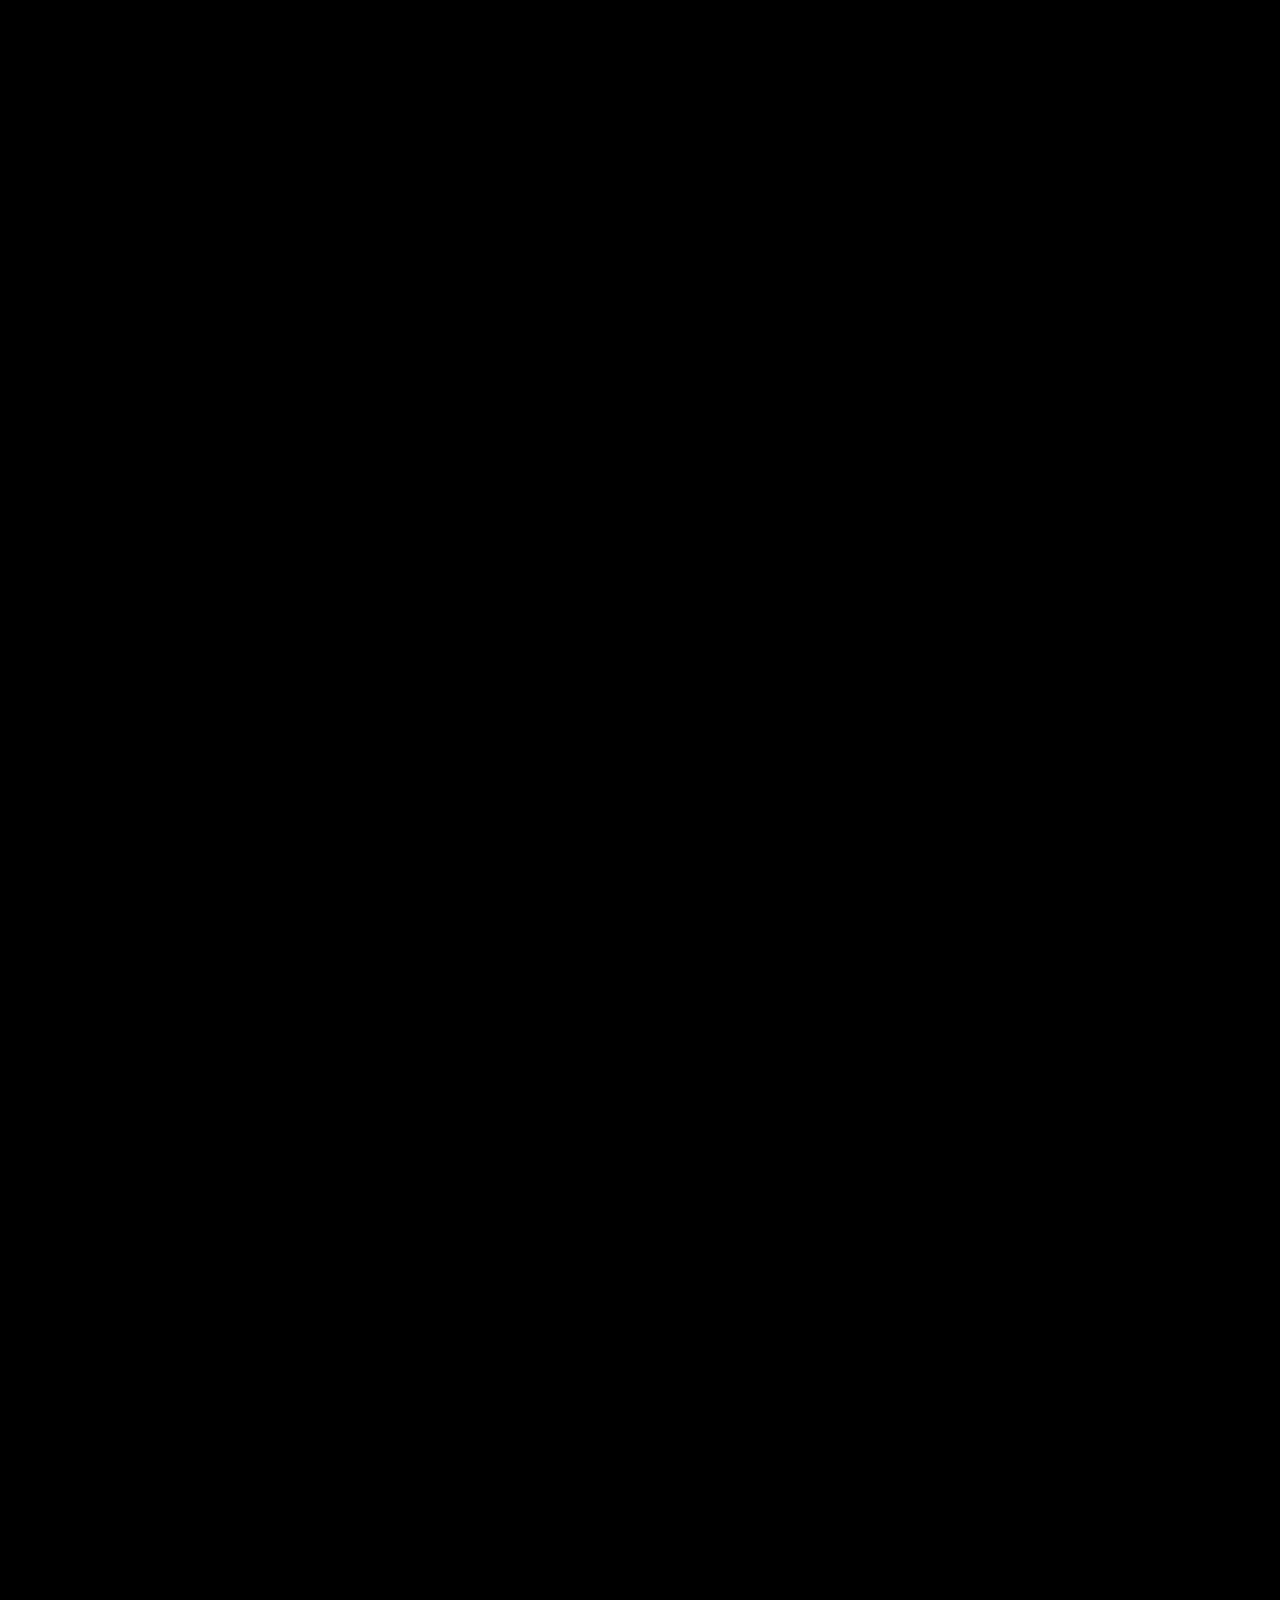
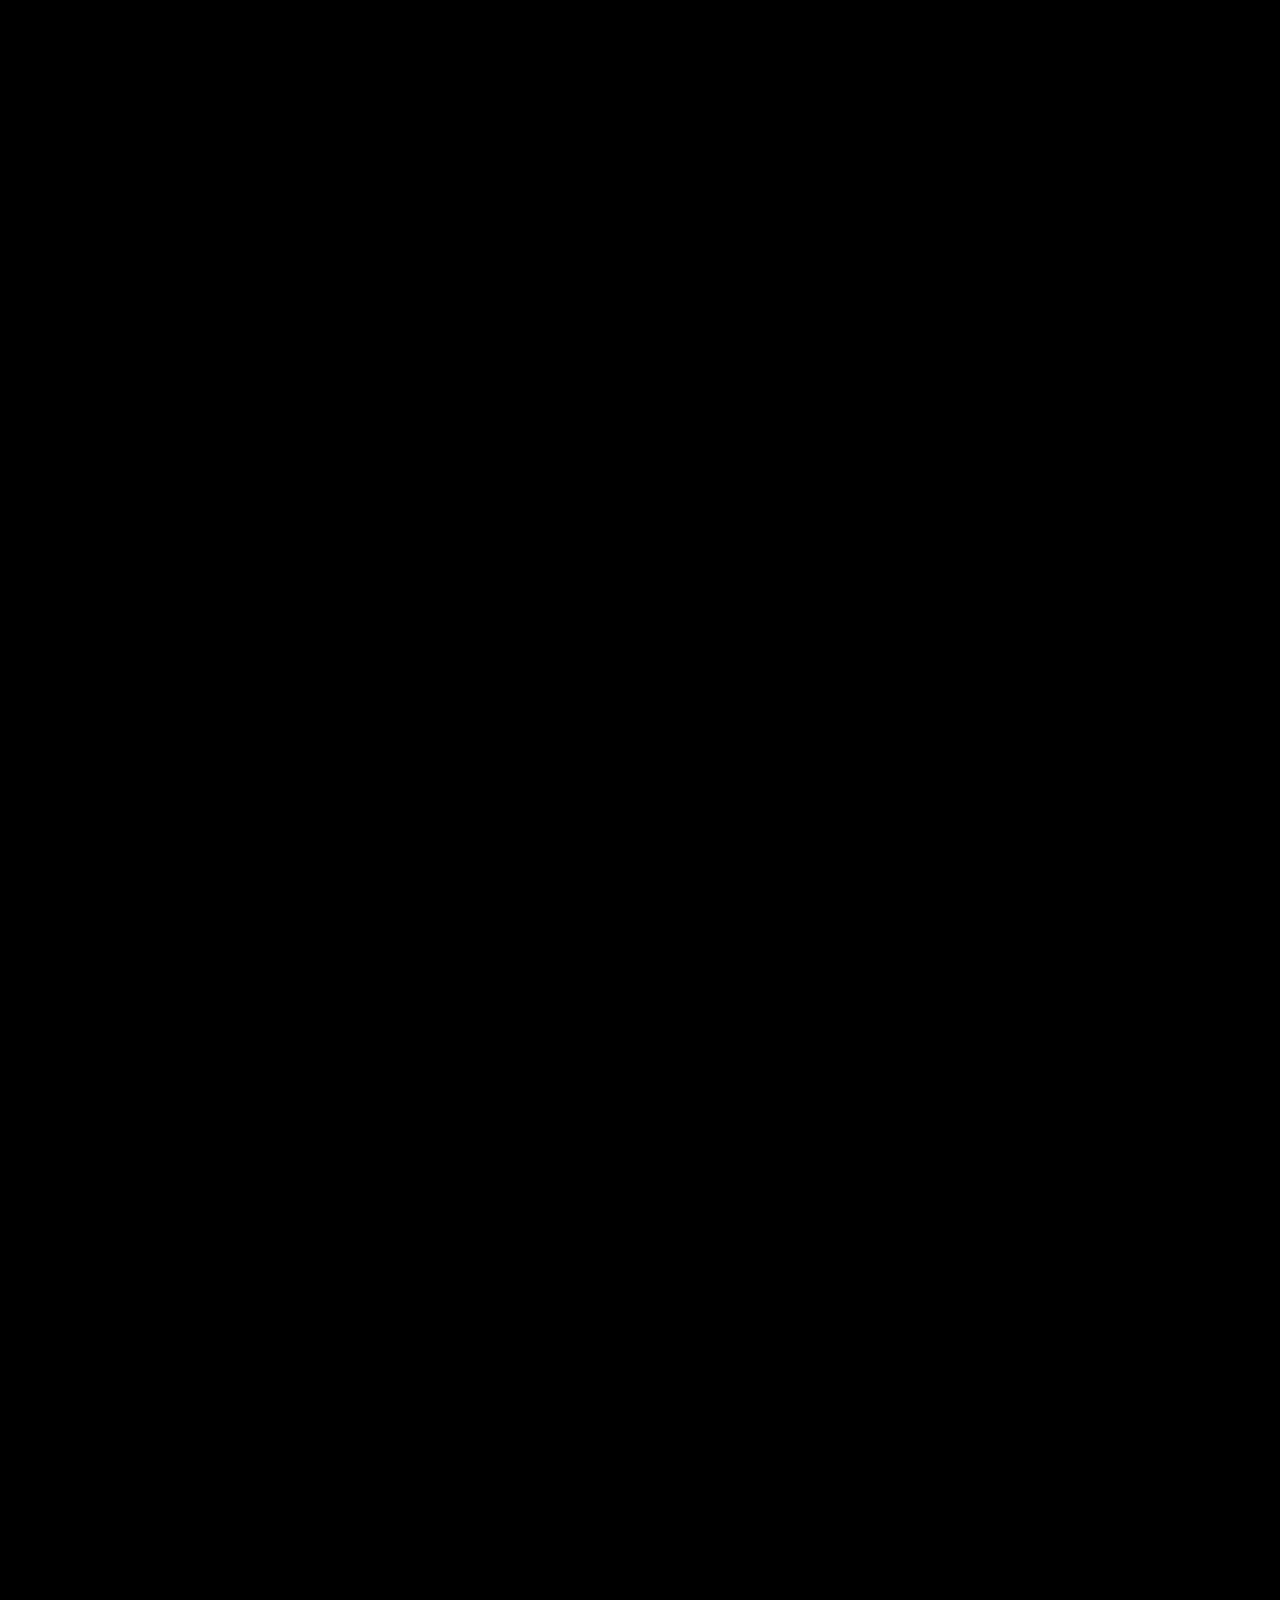
==== commit 0af36180: "Translations, several watches, one toast at a time" ====
--- a/watch/index.html
+++ b/watch/index.html
@@ -95,11 +95,12 @@
     <div id="zoomTip"></div>
 
     <!-- Alerts: link lost, GPS lost, battery... -->
-    <div id="status">Connexion au téléphone…</div>
+    <div id="status"></div>
 
     <!-- Back key menu: bezel to choose, back key or tap to confirm -->
     <div id="menu"></div>
 
+    <script src="i18n.js"></script>
     <script src="link.js"></script>
     <script src="main.js"></script>
 </body>
